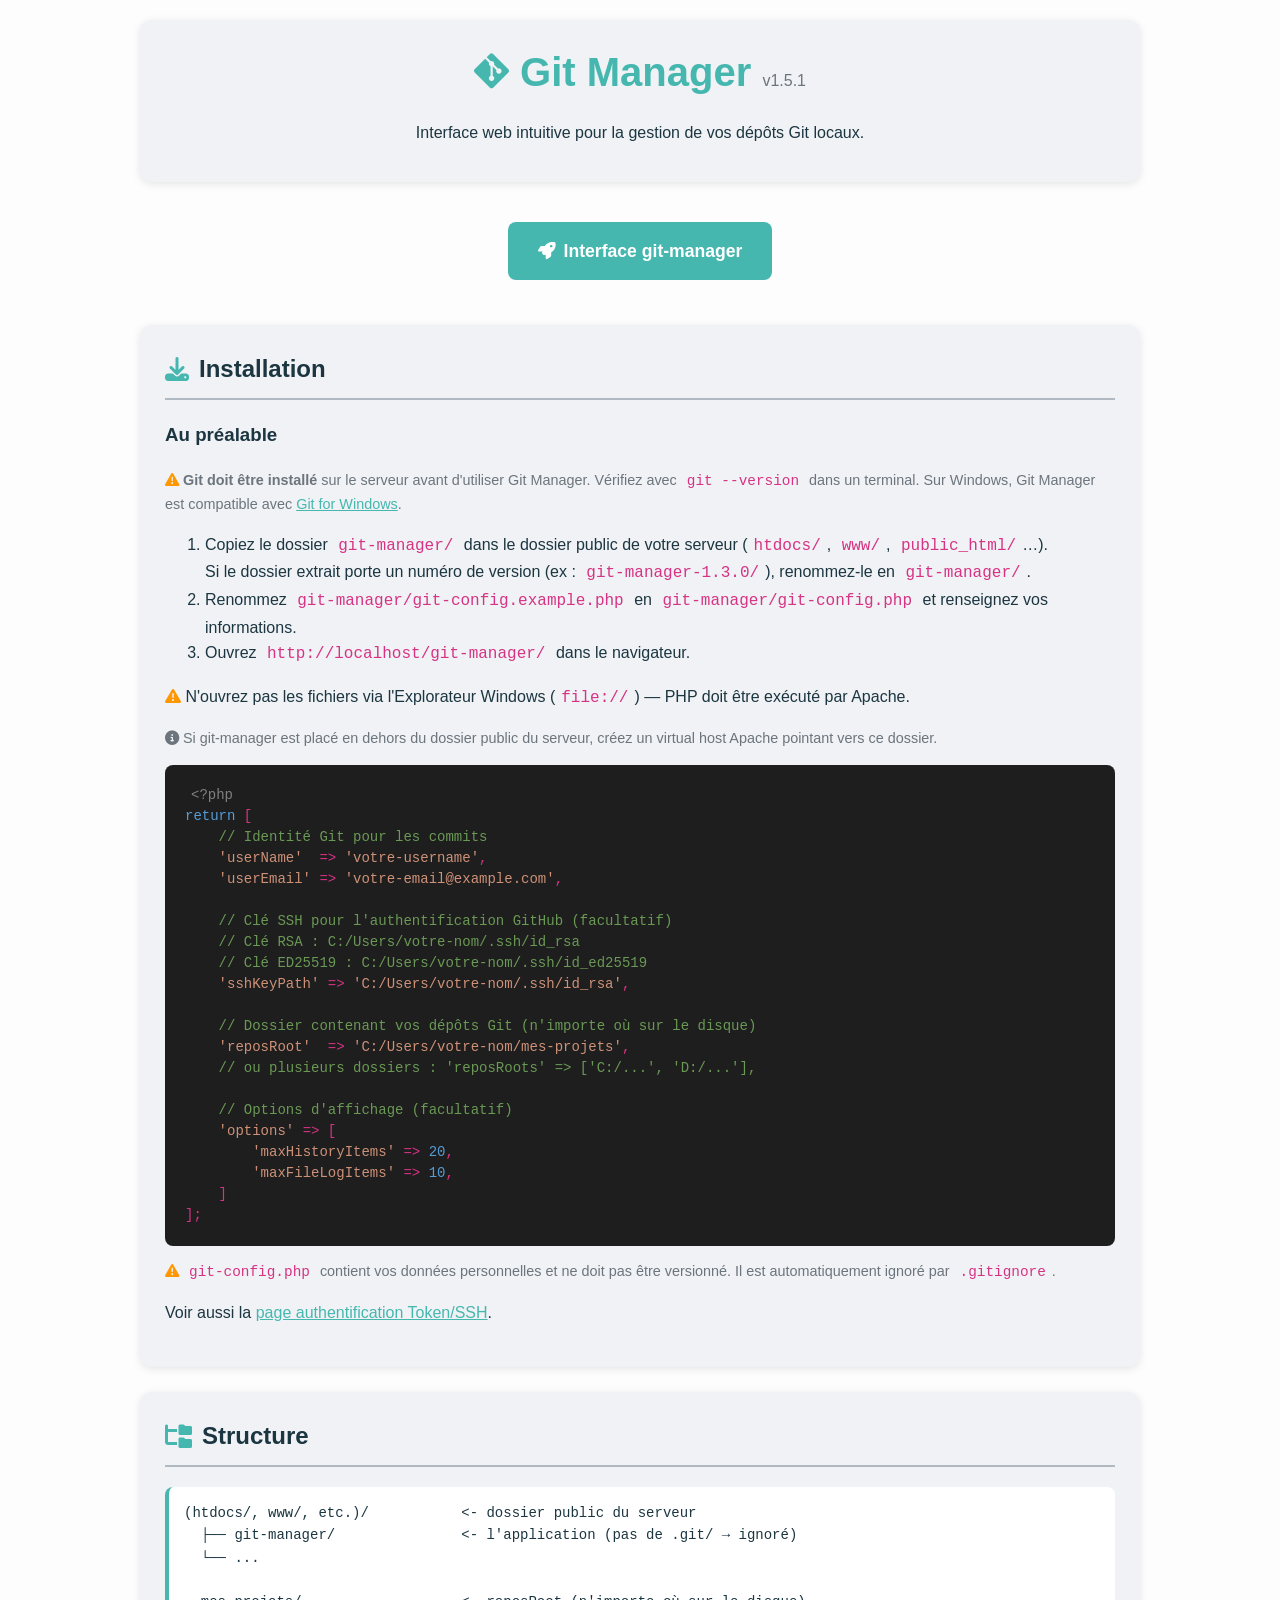
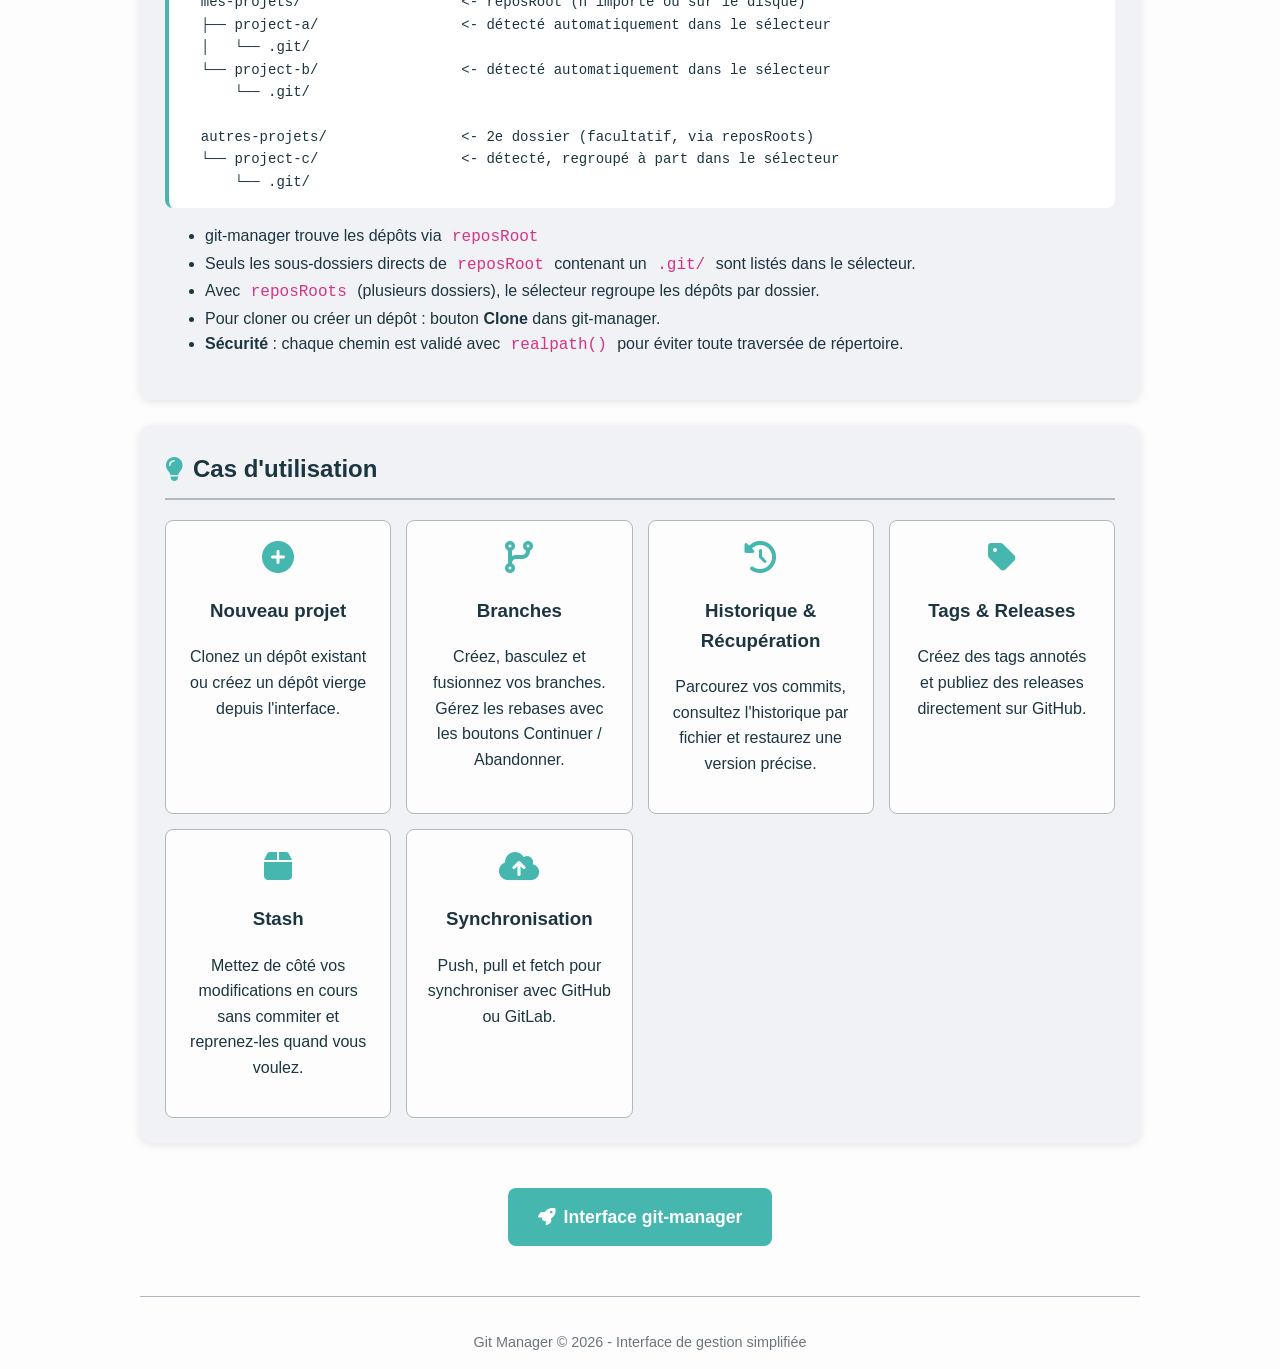
==== git-manager/index.html @ 0593d847 "fix(security): bloquer les appels à l'API depuis d'autres sites, v1.5.1 git-api.php renvoyait Access" ====
<!DOCTYPE html>
<html lang="fr">

<head>
  <meta charset="UTF-8" />
  <meta name="viewport" content="width=device-width, initial-scale=1.0" />
  <title>Git Manager - Accueil</title>
  <link rel="icon" href="flavicon.svg" type="image/svg+xml">
  <link rel="stylesheet" href="https://cdnjs.cloudflare.com/ajax/libs/font-awesome/6.4.0/css/all.min.css" />
  <link rel="stylesheet" href="css/common.css">
  <link rel="stylesheet" href="css/index.css">
</head>

<body>
  <div class="git-container">
    <header class="git-header">
      <h1><i class="fab fa-git-alt"></i> Git Manager <span class="version-badge">v1.5.1</span></h1>
      <p>Interface web intuitive pour la gestion de vos dépôts Git locaux.</p>
    </header>

    <main class="git-layout">
      <section class="section-cta">
        <a href="git-manager.html" class="btn btn-primary">
          <i class="fas fa-rocket"></i> Interface git-manager
        </a>
      </section>

      <section class="git-section">
        <h2><i class="fas fa-download"></i> Installation</h2>
        <h3>Au préalable</h3>
        <p class="text-note"><i class="fas fa-exclamation-triangle text-warning"></i> <strong>Git doit être installé</strong> sur le serveur avant d'utiliser Git Manager. Vérifiez avec <code>git --version</code> dans un terminal. Sur Windows, Git Manager est compatible avec <a href="https://git-scm.com/download/win" target="_blank">Git for Windows</a>.</p>

        <ol>
          <li>Copiez le dossier <code>git-manager/</code> dans le dossier public de votre serveur (<code>htdocs/</code>, <code>www/</code>, <code>public_html/</code>…).<br>
              Si le dossier extrait porte un numéro de version (ex : <code>git-manager-1.3.0/</code>), renommez-le en <code>git-manager/</code>.</li>
          <li>Renommez <code>git-manager/git-config.example.php</code> en <code>git-manager/git-config.php</code> et renseignez vos informations.</li>
          <li>Ouvrez <code>http://localhost/git-manager/</code> dans le navigateur.</li>
        </ol>

        <p><i class="fas fa-exclamation-triangle text-warning"></i> N'ouvrez pas les fichiers via l'Explorateur Windows (<code>file://</code>) — PHP doit être exécuté par Apache.</p>
        <p class="text-note"><i class="fas fa-info-circle"></i> Si git-manager est placé en dehors du dossier public du serveur, créez un virtual host Apache pointant vers ce dossier.</p>

        <pre><code><span class="code-tag">&lt;?php</span>
<span class="code-keyword">return</span> [
    <span class="code-comment">// Identité Git pour les commits</span>
    <span class="code-string">'userName'</span>  => <span class="code-string">'votre-username'</span>,
    <span class="code-string">'userEmail'</span> => <span class="code-string">'votre-email@example.com'</span>,

    <span class="code-comment">// Clé SSH pour l'authentification GitHub (facultatif)</span>
    <span class="code-comment">// Clé RSA : C:/Users/votre-nom/.ssh/id_rsa</span>
    <span class="code-comment">// Clé ED25519 : C:/Users/votre-nom/.ssh/id_ed25519</span>
    <span class="code-string">'sshKeyPath'</span> => <span class="code-string">'C:/Users/votre-nom/.ssh/id_rsa'</span>,

    <span class="code-comment">// Dossier contenant vos dépôts Git (n'importe où sur le disque)</span>
    <span class="code-string">'reposRoot'</span>  => <span class="code-string">'C:/Users/votre-nom/mes-projets'</span>,
    <span class="code-comment">// ou plusieurs dossiers : 'reposRoots' => ['C:/...', 'D:/...'],</span>

    <span class="code-comment">// Options d'affichage (facultatif)</span>
    <span class="code-string">'options'</span> => [
        <span class="code-string">'maxHistoryItems'</span> => <span class="code-keyword">20</span>,
        <span class="code-string">'maxFileLogItems'</span> => <span class="code-keyword">10</span>,
    ]
];</code></pre>

        <p class="text-note"><i class="fas fa-exclamation-triangle text-warning"></i> <code>git-config.php</code> contient vos données personnelles et ne doit pas être versionné. Il est automatiquement ignoré par <code>.gitignore</code>.</p>
        <p>Voir aussi la <a href="git-auth.html">page authentification Token/SSH</a>.</p>
      </section>

      <section class="git-section">
        <h2><i class="fas fa-folder-tree"></i> Structure</h2>
        <div class="tree-view">(htdocs/, www/, etc.)/           &lt;- dossier public du serveur
  ├── git-manager/               &lt;- l'application (pas de .git/ → ignoré)
  └── ...

  mes-projets/                   &lt;- reposRoot (n'importe où sur le disque)
  ├── project-a/                 &lt;- détecté automatiquement dans le sélecteur
  │   └── .git/
  └── project-b/                 &lt;- détecté automatiquement dans le sélecteur
      └── .git/

  autres-projets/                &lt;- 2e dossier (facultatif, via reposRoots)
  └── project-c/                 &lt;- détecté, regroupé à part dans le sélecteur
      └── .git/</div>
        <ul class="mt-15">
          <li>git-manager trouve les dépôts via <code>reposRoot</code></li>
          <li>Seuls les sous-dossiers directs de <code>reposRoot</code> contenant un <code>.git/</code> sont listés dans le sélecteur.</li>
          <li>Avec <code>reposRoots</code> (plusieurs dossiers), le sélecteur regroupe les dépôts par dossier.</li>
          <li>Pour cloner ou créer un dépôt : bouton <strong>Clone</strong> dans git-manager.</li>
          <li><strong>Sécurité</strong> : chaque chemin est validé avec <code>realpath()</code> pour éviter toute traversée de répertoire.</li>
        </ul>
      </section>

      <section class="git-section">
        <h2><i class="fas fa-lightbulb"></i> Cas d'utilisation</h2>
        <div class="use-cases">
          <div class="card">
            <i class="fas fa-plus-circle fa-2x text-accent"></i>
            <h3>Nouveau projet</h3>
            <p>Clonez un dépôt existant ou créez un dépôt vierge depuis l'interface.</p>
          </div>
          <div class="card">
            <i class="fas fa-code-branch fa-2x text-accent"></i>
            <h3>Branches</h3>
            <p>Créez, basculez et fusionnez vos branches. Gérez les rebases avec les boutons Continuer / Abandonner.</p>
          </div>
          <div class="card">
            <i class="fas fa-history fa-2x text-accent"></i>
            <h3>Historique & Récupération</h3>
            <p>Parcourez vos commits, consultez l'historique par fichier et restaurez une version précise.</p>
          </div>
          <div class="card">
            <i class="fas fa-tag fa-2x text-accent"></i>
            <h3>Tags & Releases</h3>
            <p>Créez des tags annotés et publiez des releases directement sur GitHub.</p>
          </div>
          <div class="card">
            <i class="fas fa-box fa-2x text-accent"></i>
            <h3>Stash</h3>
            <p>Mettez de côté vos modifications en cours sans commiter et reprenez-les quand vous voulez.</p>
          </div>
          <div class="card">
            <i class="fas fa-cloud-upload-alt fa-2x text-accent"></i>
            <h3>Synchronisation</h3>
            <p>Push, pull et fetch pour synchroniser avec GitHub ou GitLab.</p>
          </div>
        </div>
      </section>

      <section class="section-cta">
        <a href="git-manager.html" class="btn btn-primary">
          <i class="fas fa-rocket"></i> Interface git-manager
        </a>
      </section>
    </main>

    <footer>
      <p>Git Manager &copy; 2026 - Interface de gestion simplifiée</p>
    </footer>
  </div>
<script>
  const _repo = new URLSearchParams(window.location.search).get('repo');
  if (_repo) {
    document.querySelectorAll('a[href="git-manager.html"]').forEach(a => {
      a.href = 'git-manager.html?repo=' + encodeURIComponent(_repo);
    });
  }
</script>
</body>
</html>
---- git-manager/css/common.css ----
/* ── Box model & Scrollbar ───────────────────────────────────────── */
* {
  box-sizing: border-box;
  scrollbar-width: thin;
  scrollbar-color: rgba(120, 120, 120, 0.4) transparent;
}

::-webkit-scrollbar { width: 4px; }
::-webkit-scrollbar-track { background: transparent; }
::-webkit-scrollbar-thumb {
  background: rgba(120, 120, 120, 0.4);
  border-radius: 10px;
  border: 1px solid transparent;
  background-clip: content-box;
}
::-webkit-scrollbar-thumb:hover { background: rgba(120, 120, 120, 0.6); }

/* ── Checkbox personnalisé ───────────────────────────────────────── */
input[type="checkbox"] {
  appearance: none;
  -webkit-appearance: none;
  width: 16px;
  height: 16px;
  border: 2px solid var(--border-color);
  border-radius: 4px;
  background: var(--bg-color);
  cursor: pointer;
  transition: border-color 0.15s, background 0.15s;
  position: relative;
  flex-shrink: 0;
  vertical-align: middle;
}

input[type="checkbox"]:checked {
  background: var(--accent-color);
  border-color: var(--accent-color);
}

input[type="checkbox"]:checked::after {
  content: '';
  position: absolute;
  inset: 0;
  margin: auto;
  width: 4px;
  height: 8px;
  border: 2px solid white;
  border-top: none;
  border-left: none;
  transform: rotate(45deg);
}

/* ── Spinner ─────────────────────────────────────────────────────── */
@keyframes spin {
  from { transform: rotate(0deg); }
  to   { transform: rotate(360deg); }
}

/* ── Notifications toast ─────────────────────────────────────────── */
#alertContainer {
  position: fixed;
  bottom: 24px;
  right: 24px;
  z-index: 9999;
  display: flex;
  flex-direction: column;
  gap: 8px;
  max-width: 380px;
  pointer-events: none;
}

.alert {
  padding: 12px 16px;
  border-radius: 8px;
  display: flex;
  align-items: center;
  gap: 10px;
  box-shadow: 0 4px 16px rgba(0, 0, 0, 0.2);
  animation: toast-in 0.25s ease;
  cursor: pointer;
  pointer-events: all;
  word-break: break-word;
}

.alert.toast-out { animation: toast-out 0.25s ease forwards; }

@keyframes toast-in {
  from { transform: translateX(calc(100% + 24px)); opacity: 0; }
  to   { transform: translateX(0); opacity: 1; }
}

@keyframes toast-out {
  from { transform: translateX(0); opacity: 1; }
  to   { transform: translateX(calc(100% + 24px)); opacity: 0; }
}

.alert-success {
  background: color-mix(in srgb, var(--success-color) 10%, transparent);
  border: 1px solid var(--success-color);
  color: var(--success-color);
}

.alert-error {
  background: color-mix(in srgb, var(--danger-color) 10%, transparent);
  border: 1px solid var(--danger-color);
  color: var(--danger-color);
}

.alert-info {
  background: color-mix(in srgb, var(--info-color) 10%, transparent);
  border: 1px solid var(--info-color);
  color: var(--info-color);
}

.alert-warning {
  background: color-mix(in srgb, var(--warning-color) 10%, transparent);
  border: 1px solid var(--warning-color);
  color: var(--warning-color);
}

.alert code {
  background: rgba(0, 0, 0, 0.1);
  padding: 2px 6px;
  border-radius: 4px;
  font-family: monospace;
}

/* Variables CSS communes à toutes les pages - Thème clair */
:root {
  --bg-color: #fdfdfd;
  --bg-primary: #f0f2f5;
  --bg-secondary: #becddd;
  --text-primary: #1c3641;
  --text-secondary: #6c757d;
  --border-color: #b0b9c2;
  --accent-color: #45b7af;
  --accent-hover: #3ca29a;
  --danger-color: #f44336;
  --success-color: #4caf50;
  --warning-color: #ff9800;
  --info-color: #2196f3;
}

/* Thème sombre */
.dark-mode {
  --bg-color: #1e293b;
  --bg-primary: #1e293b;
  --bg-secondary: #293d58;
  --text-primary: #ffffff;
  --text-secondary: #94a3b8;
  --border-color: #3d4f5f;
  --accent-color: #45b7af;
  --accent-hover: #3ca29a;
}
---- git-manager/css/index.css ----
a            { color: var(--accent-color); }
.text-warning { color: #ff9800; }
.text-accent  { color: var(--accent-color); }
.text-note    { margin-top: 10px; font-size: 0.9em; color: var(--text-secondary); }
.section-cta  { text-align: center; padding: 20px 0; }
.mt-15        { margin-top: 15px; }
footer        { text-align: center; margin-top: 30px; color: var(--text-secondary); font-size: 0.9em; border-top: 1px solid var(--border-color); padding-top: 20px; }

:root {
  --code-bg: #1e1e1e;
  --code-inline-bg: #eaedef;
  --code-inline-color: #d63384;
  --code-keyword: #569cd6;
  --code-string: #ce9178;
  --code-comment: #6a9955;
  --code-tag: #808080;
}

body {
  font-family: -apple-system, BlinkMacSystemFont, 'Segoe UI', Roboto, sans-serif;
  background: var(--bg-color);
  color: var(--text-primary);
  margin: 0;
  padding: 20px;
  line-height: 1.6;
}

.git-container {
  max-width: 1000px;
  margin: 0 auto;
}

.git-header {
  background: var(--bg-primary);
  border-radius: 12px;
  padding: 20px;
  margin-bottom: 20px;
  box-shadow: 0 2px 8px rgba(0, 0, 0, 0.1);
  text-align: center;
}

.git-header h1 {
  margin: 0;
  color: var(--accent-color);
  font-size: 2.5em;
}

.version-badge {
  font-size: 0.4em;
  font-weight: 400;
  color: var(--text-secondary);
  align-self: flex-end;
  margin-bottom: 4px;
}

.git-layout {
  display: flex;
  flex-direction: column;
  gap: 25px;
}

.git-section {
  background: var(--bg-primary);
  border-radius: 12px;
  padding: 25px;
  box-shadow: 0 2px 8px rgba(0, 0, 0, 0.1);
}

.git-section h2 {
  margin: 0 0 20px 0;
  border-bottom: 2px solid var(--border-color);
  padding-bottom: 10px;
  display: flex;
  align-items: center;
  gap: 10px;
}

.git-section h2 i { color: var(--accent-color); }

code {
  color: var(--code-inline-color);
  padding: 2px 6px;
  border-radius: 4px;
  font-family: 'Consolas', monospace;
}

pre {
  background: var(--code-bg);
  color: #d4d4d4;
  padding: 20px;
  border-radius: 8px;
  overflow-x: auto;
  font-family: 'Consolas', 'Monaco', monospace;
  font-size: 14px;
  line-height: 1.5;
}

.code-keyword { color: var(--code-keyword); }
.code-string  { color: var(--code-string); }
.code-comment { color: var(--code-comment); }
.code-tag     { color: var(--code-tag); }

.use-cases {
  display: grid;
  grid-template-columns: repeat(auto-fit, minmax(200px, 1fr));
  gap: 15px;
  margin-top: 20px;
}

.card {
  background: var(--bg-color);
  border: 1px solid var(--border-color);
  padding: 20px;
  border-radius: 8px;
  text-align: center;
}

.btn {
  display: inline-flex;
  align-items: center;
  gap: 8px;
  padding: 15px 30px;
  border-radius: 8px;
  text-decoration: none;
  font-weight: 600;
  transition: all 0.3s;
  font-size: 1.1em;
}

.btn-primary { background: var(--accent-color); color: white; border: none; cursor: pointer; }
.btn-primary:hover { background: var(--accent-hover); transform: translateY(-2px); box-shadow: 0 4px 12px rgba(69, 183, 175, 0.3); }

.tree-view {
  font-family: 'Consolas', monospace;
  background: #fff;
  padding: 15px;
  border-radius: 8px;
  border-left: 4px solid var(--accent-color);
  white-space: pre;
  overflow-x: auto;
  font-size: 14px;
}
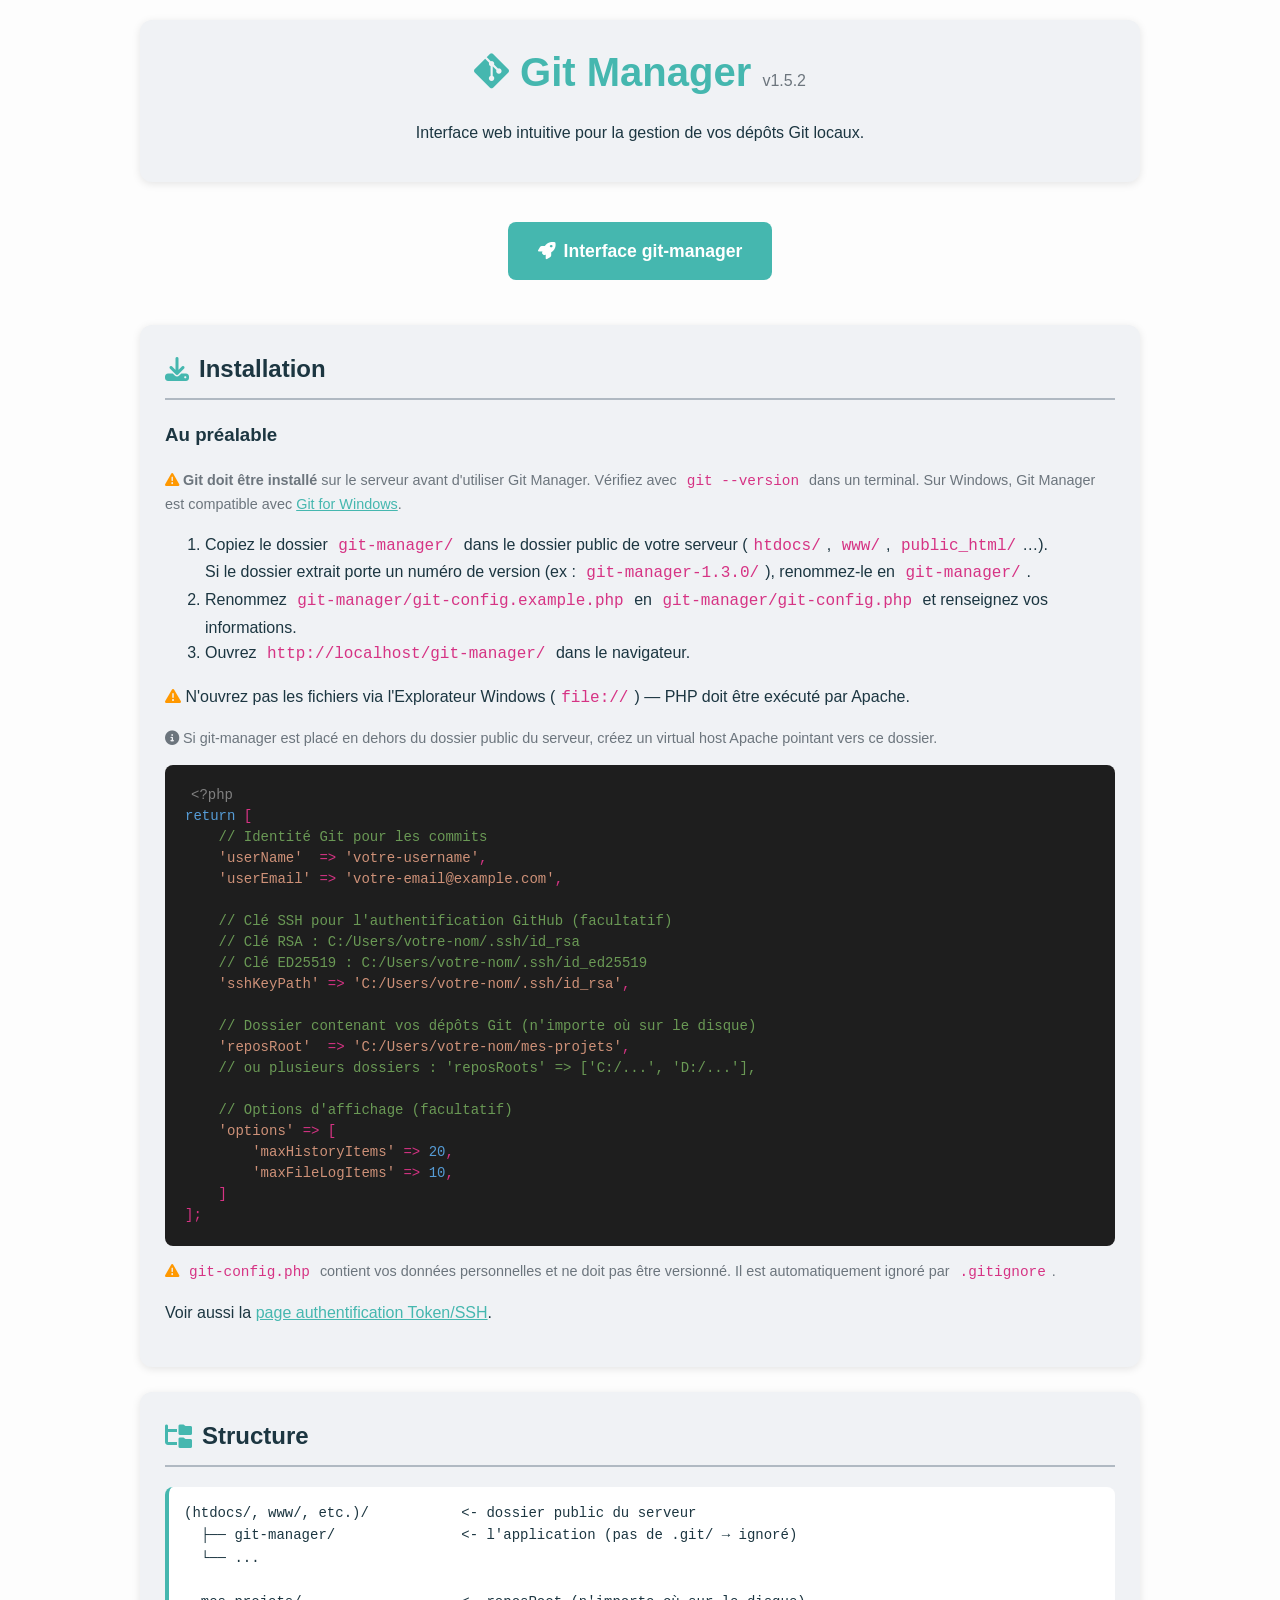
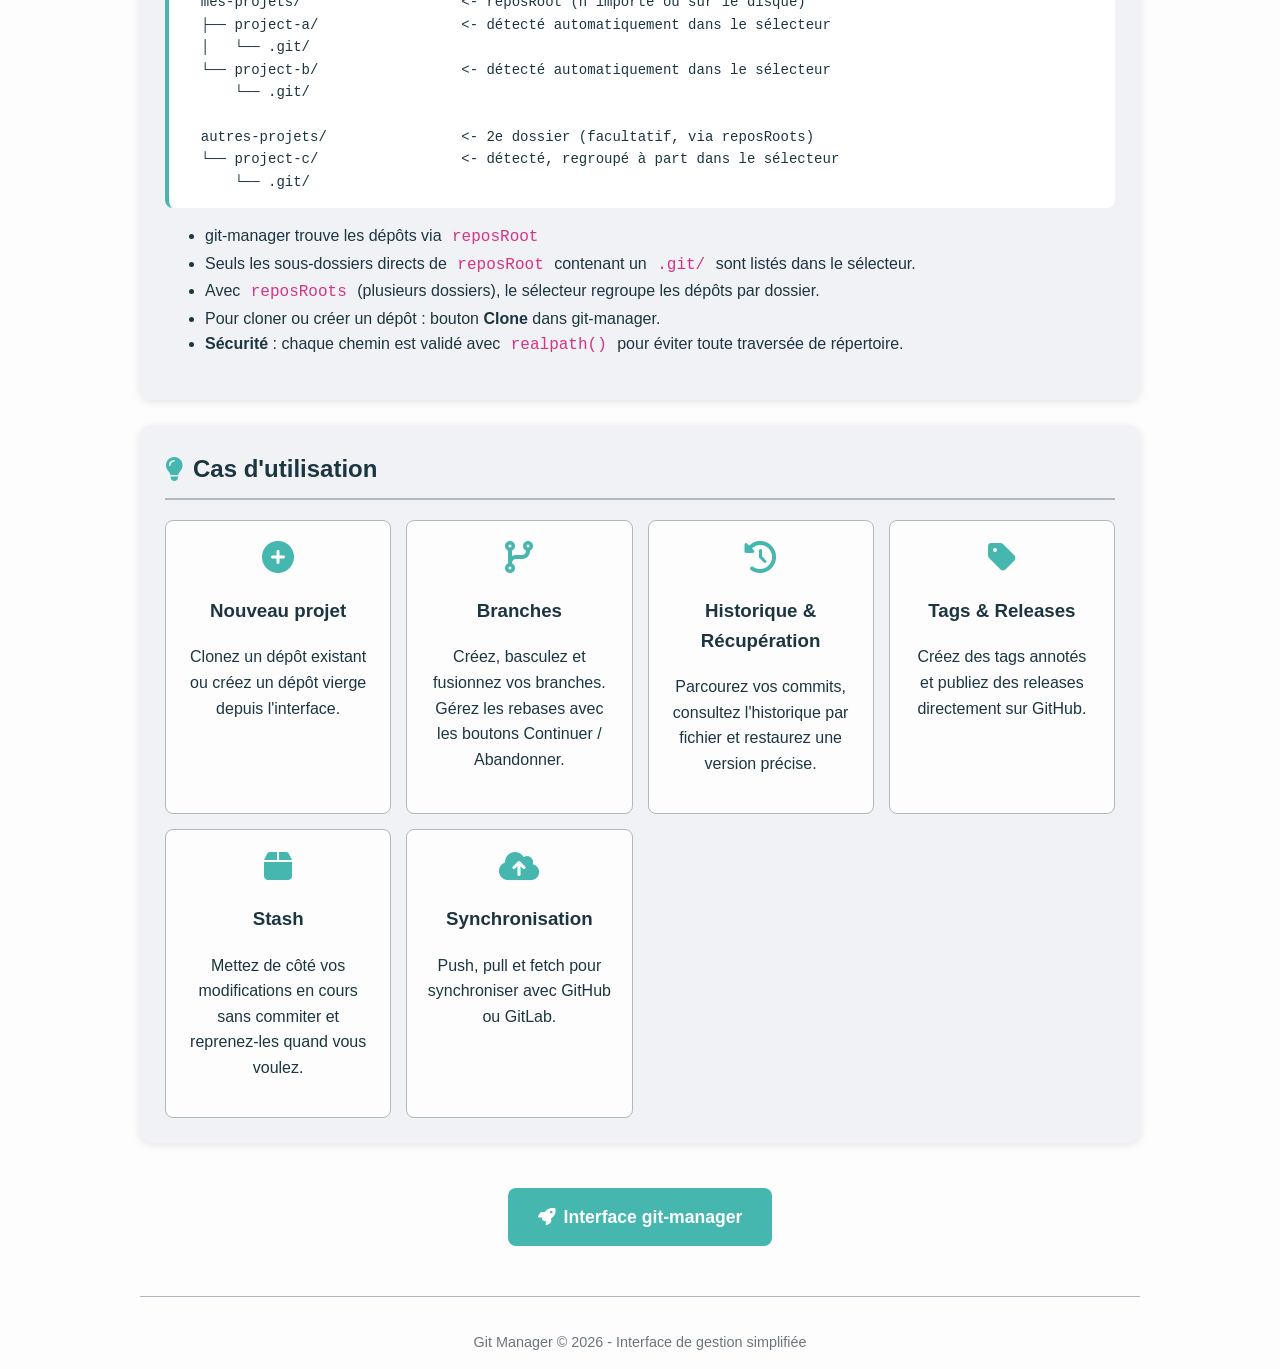
==== commit e5106083: "fix(ui): premier envoi d'une branche et dépôt sans remote plus clairs, v1.5.2 Sur un nouveau dépôt, " ====
--- a/git-manager/index.html
+++ b/git-manager/index.html
@@ -14,7 +14,7 @@
 <body>
   <div class="git-container">
     <header class="git-header">
-      <h1><i class="fab fa-git-alt"></i> Git Manager <span class="version-badge">v1.5.1</span></h1>
+      <h1><i class="fab fa-git-alt"></i> Git Manager <span class="version-badge">v1.5.2</span></h1>
       <p>Interface web intuitive pour la gestion de vos dépôts Git locaux.</p>
     </header>
 
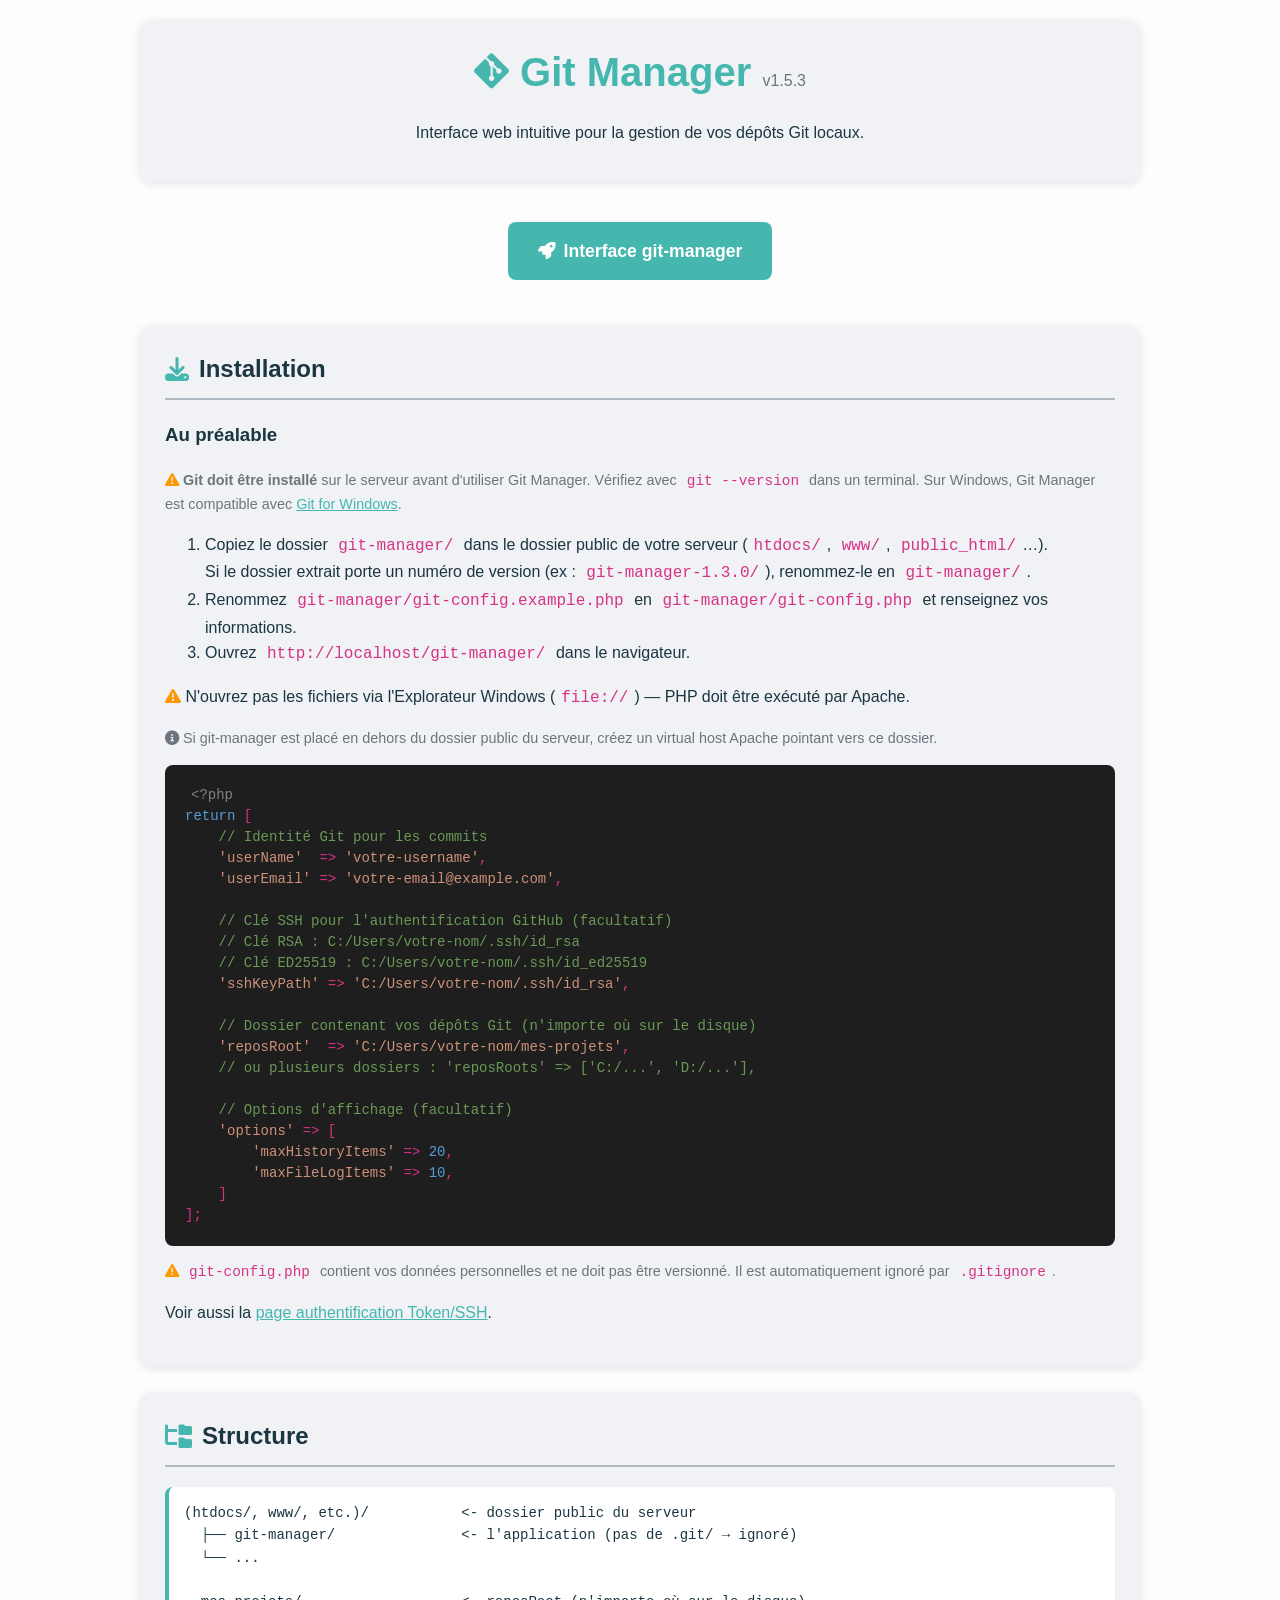
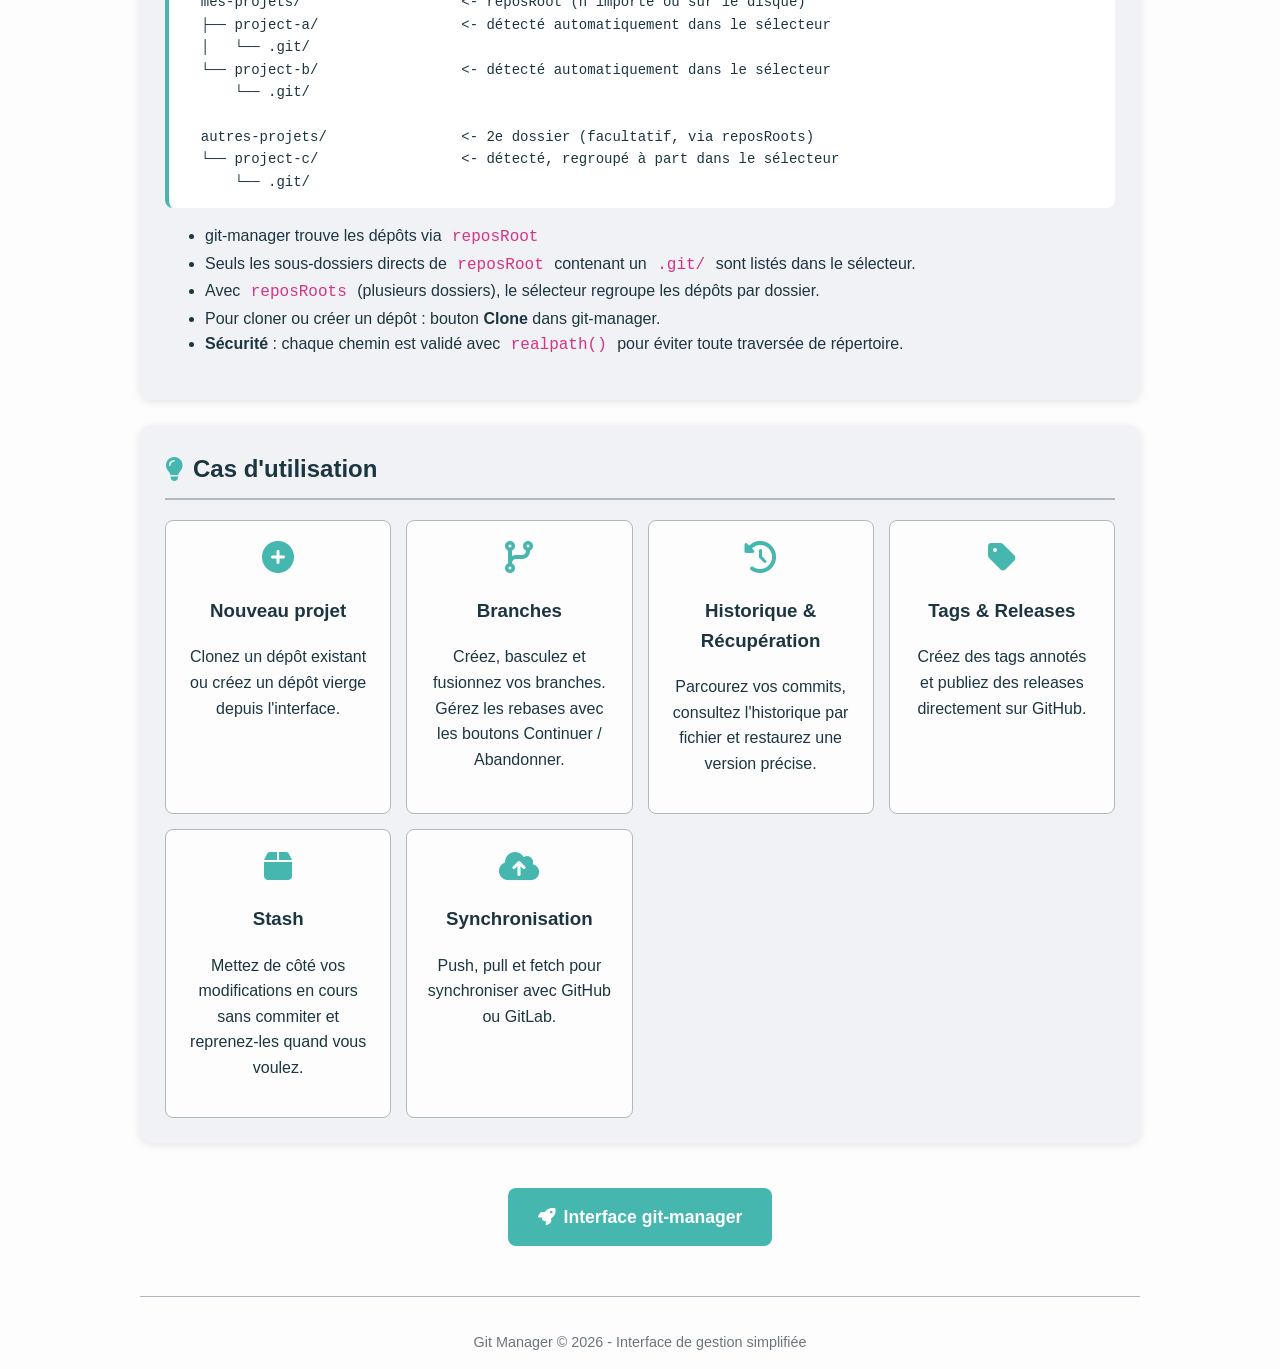
==== commit 1422d7a0: "fix(security): échappement du contenu des dépôts, safe.directory, nettoyage SonarQube, v1.5.3 Faille" ====
--- a/git-manager/index.html
+++ b/git-manager/index.html
@@ -6,7 +6,7 @@
   <meta name="viewport" content="width=device-width, initial-scale=1.0" />
   <title>Git Manager - Accueil</title>
   <link rel="icon" href="flavicon.svg" type="image/svg+xml">
-  <link rel="stylesheet" href="https://cdnjs.cloudflare.com/ajax/libs/font-awesome/6.4.0/css/all.min.css" />
+  <link rel="stylesheet" href="https://cdnjs.cloudflare.com/ajax/libs/font-awesome/6.4.0/css/all.min.css" integrity="sha512-iecdLmaskl7CVkqkXNQ/ZH/XLlvWZOJyj7Yy7tcenmpD1ypASozpmT/E0iPtmFIB46ZmdtAc9eNBvH0H/ZpiBw==" crossorigin="anonymous" referrerpolicy="no-referrer" />
   <link rel="stylesheet" href="css/common.css">
   <link rel="stylesheet" href="css/index.css">
 </head>
@@ -14,7 +14,7 @@
 <body>
   <div class="git-container">
     <header class="git-header">
-      <h1><i class="fab fa-git-alt"></i> Git Manager <span class="version-badge">v1.5.2</span></h1>
+      <h1><i class="fab fa-git-alt"></i> Git Manager <span class="version-badge">v1.5.3</span></h1>
       <p>Interface web intuitive pour la gestion de vos dépôts Git locaux.</p>
     </header>
 
--- a/git-manager/css/index.css
+++ b/git-manager/css/index.css
@@ -123,7 +123,7 @@
   border-radius: 8px;
   text-decoration: none;
   font-weight: 600;
-  transition: all 0.3s;
+  transition: background-color 0.3s, transform 0.3s, box-shadow 0.3s;
   font-size: 1.1em;
 }
 
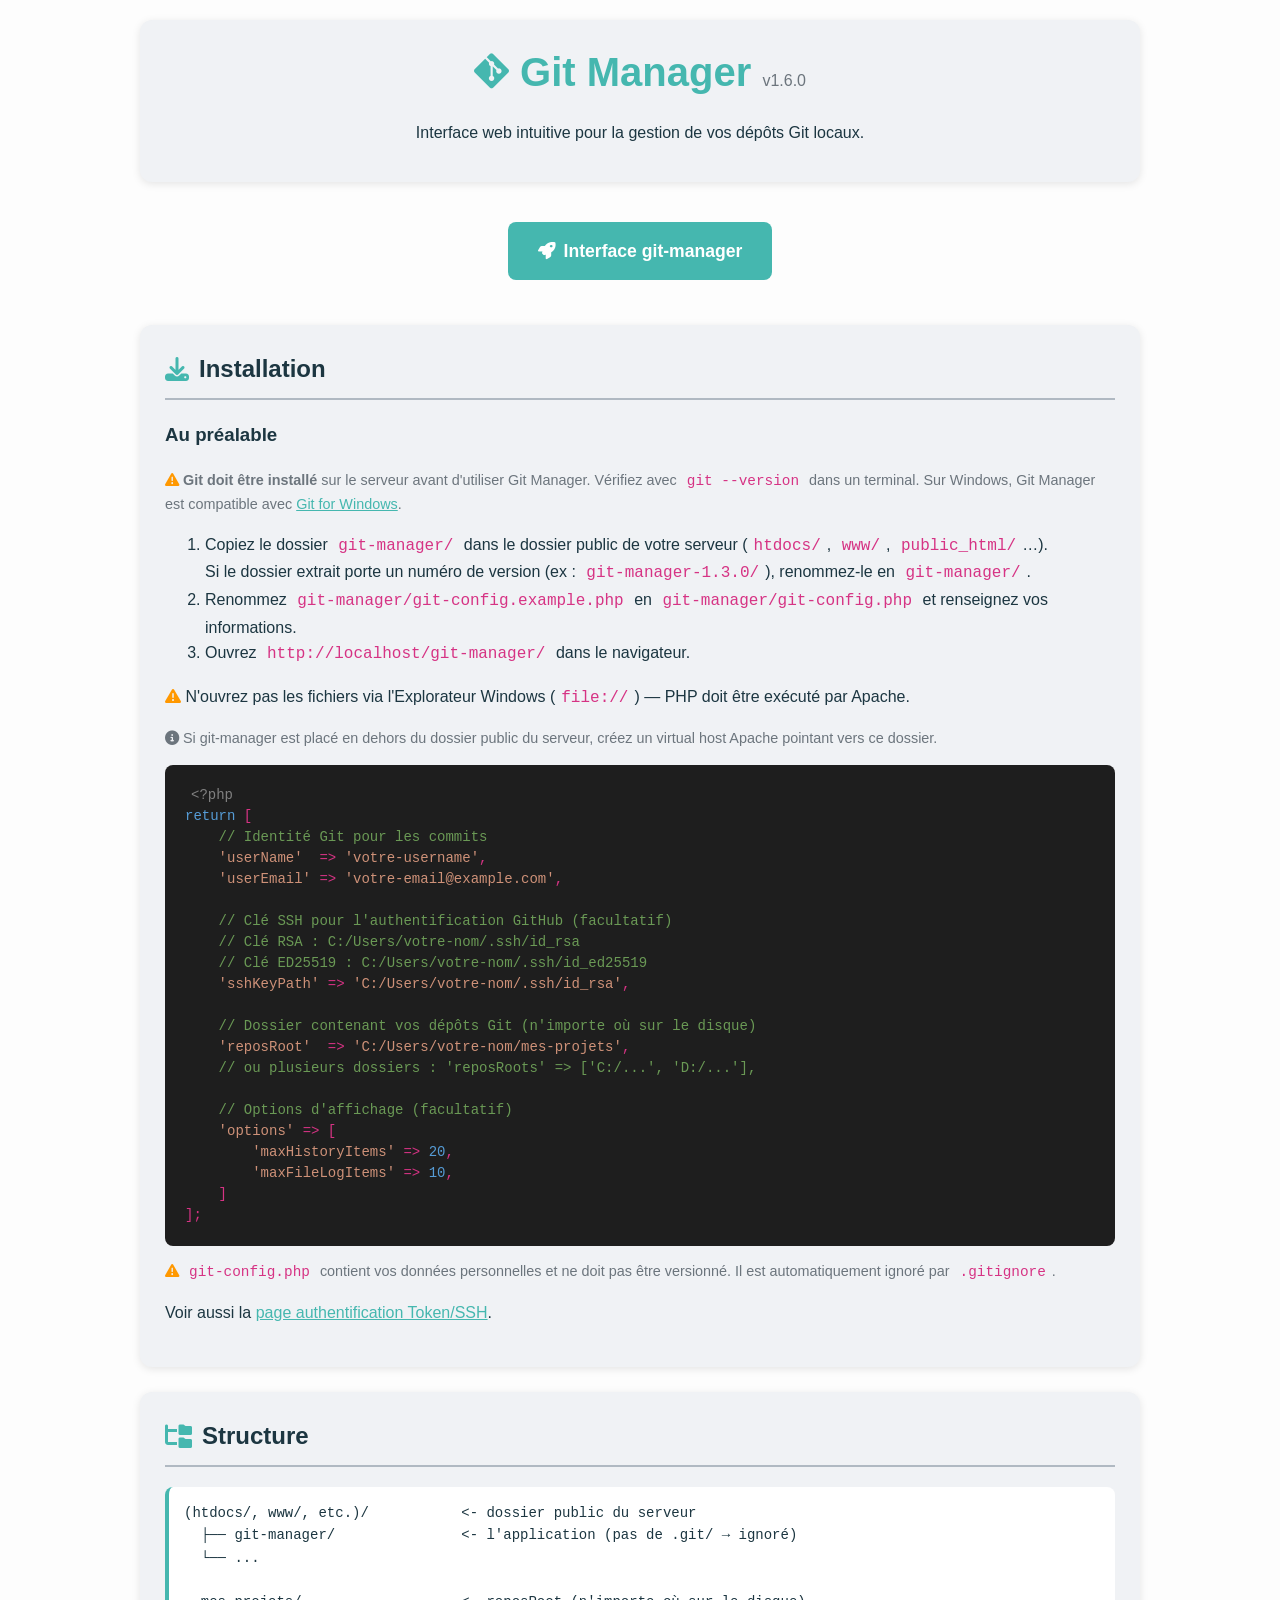
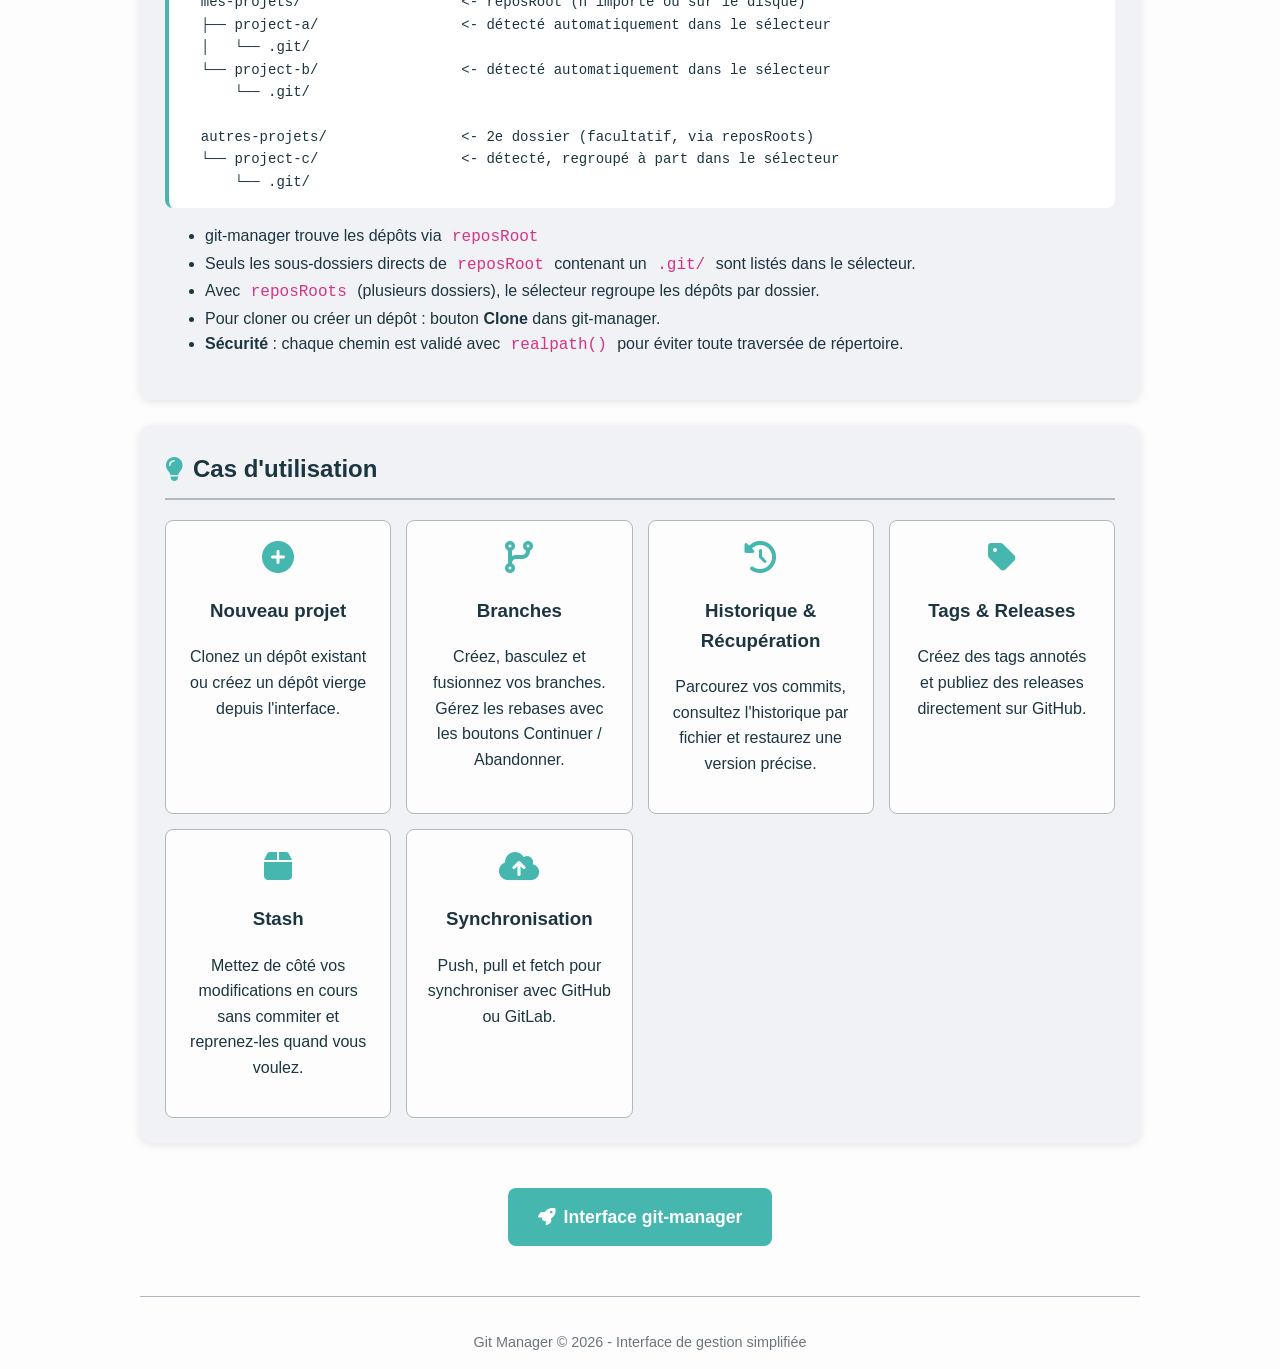
==== commit a1a0bf5a: "feat(historique): fenêtre de détail d'un commit avec diff par fichier, v1.6.0 La loupe de l'historiq" ====
--- a/git-manager/index.html
+++ b/git-manager/index.html
@@ -14,7 +14,7 @@
 <body>
   <div class="git-container">
     <header class="git-header">
-      <h1><i class="fab fa-git-alt"></i> Git Manager <span class="version-badge">v1.5.3</span></h1>
+      <h1><i class="fab fa-git-alt"></i> Git Manager <span class="version-badge">v1.6.0</span></h1>
       <p>Interface web intuitive pour la gestion de vos dépôts Git locaux.</p>
     </header>
 
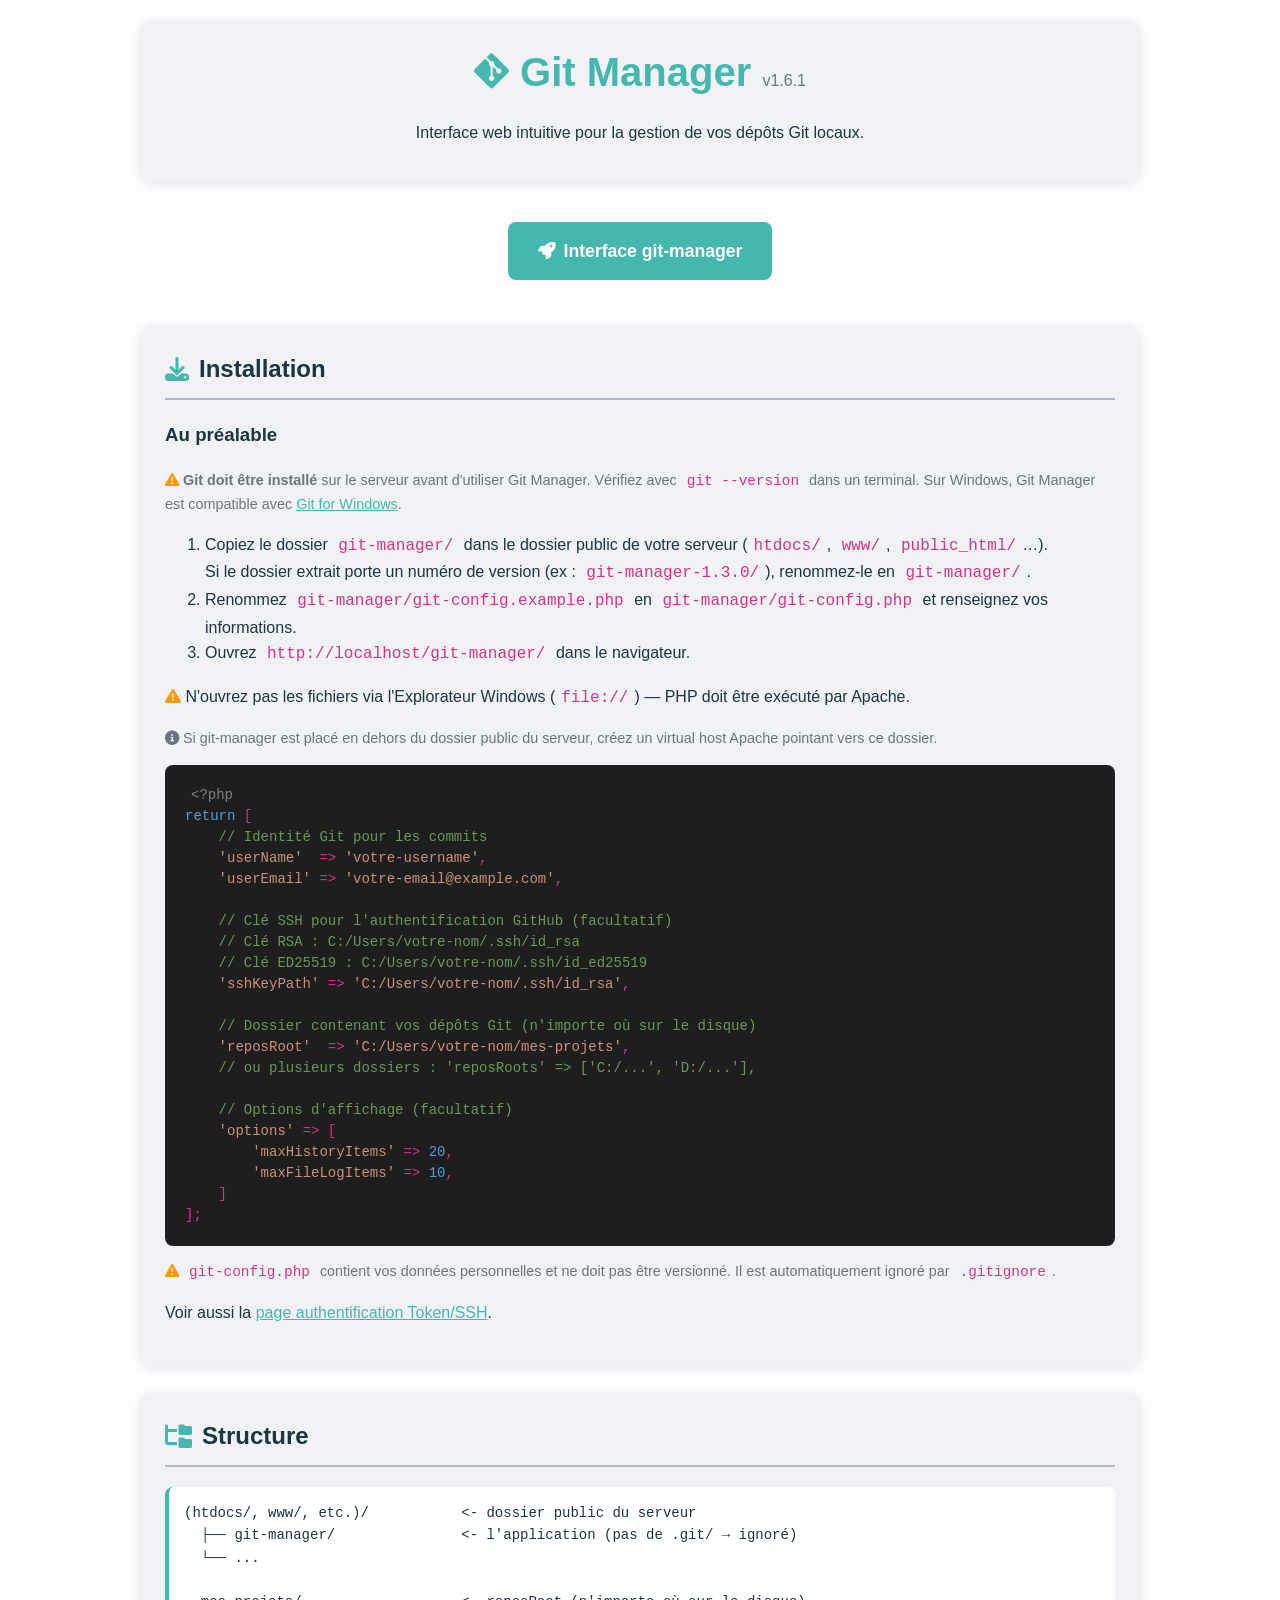
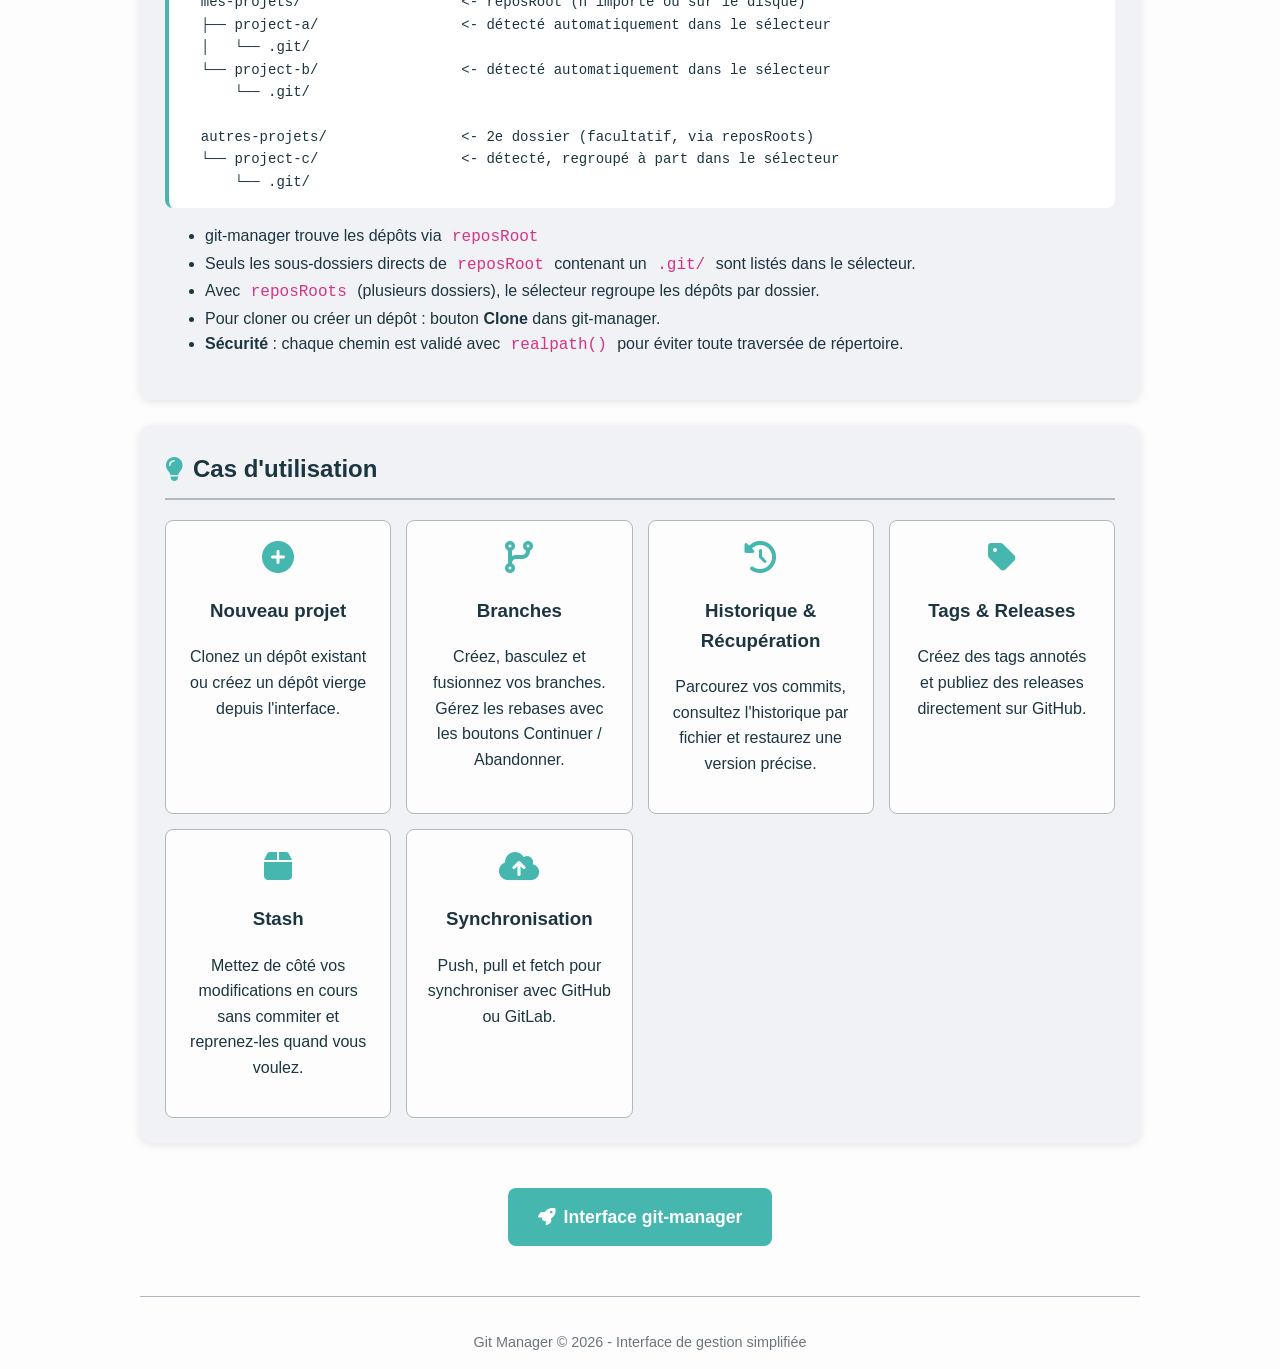
==== commit aac448a0: "feat(ui): commande git équivalente dans les infobulles, v1.6.1 Chaque bouton qui exécute une command" ====
--- a/git-manager/index.html
+++ b/git-manager/index.html
@@ -14,7 +14,7 @@
 <body>
   <div class="git-container">
     <header class="git-header">
-      <h1><i class="fab fa-git-alt"></i> Git Manager <span class="version-badge">v1.6.0</span></h1>
+      <h1><i class="fab fa-git-alt"></i> Git Manager <span class="version-badge">v1.6.1</span></h1>
       <p>Interface web intuitive pour la gestion de vos dépôts Git locaux.</p>
     </header>
 
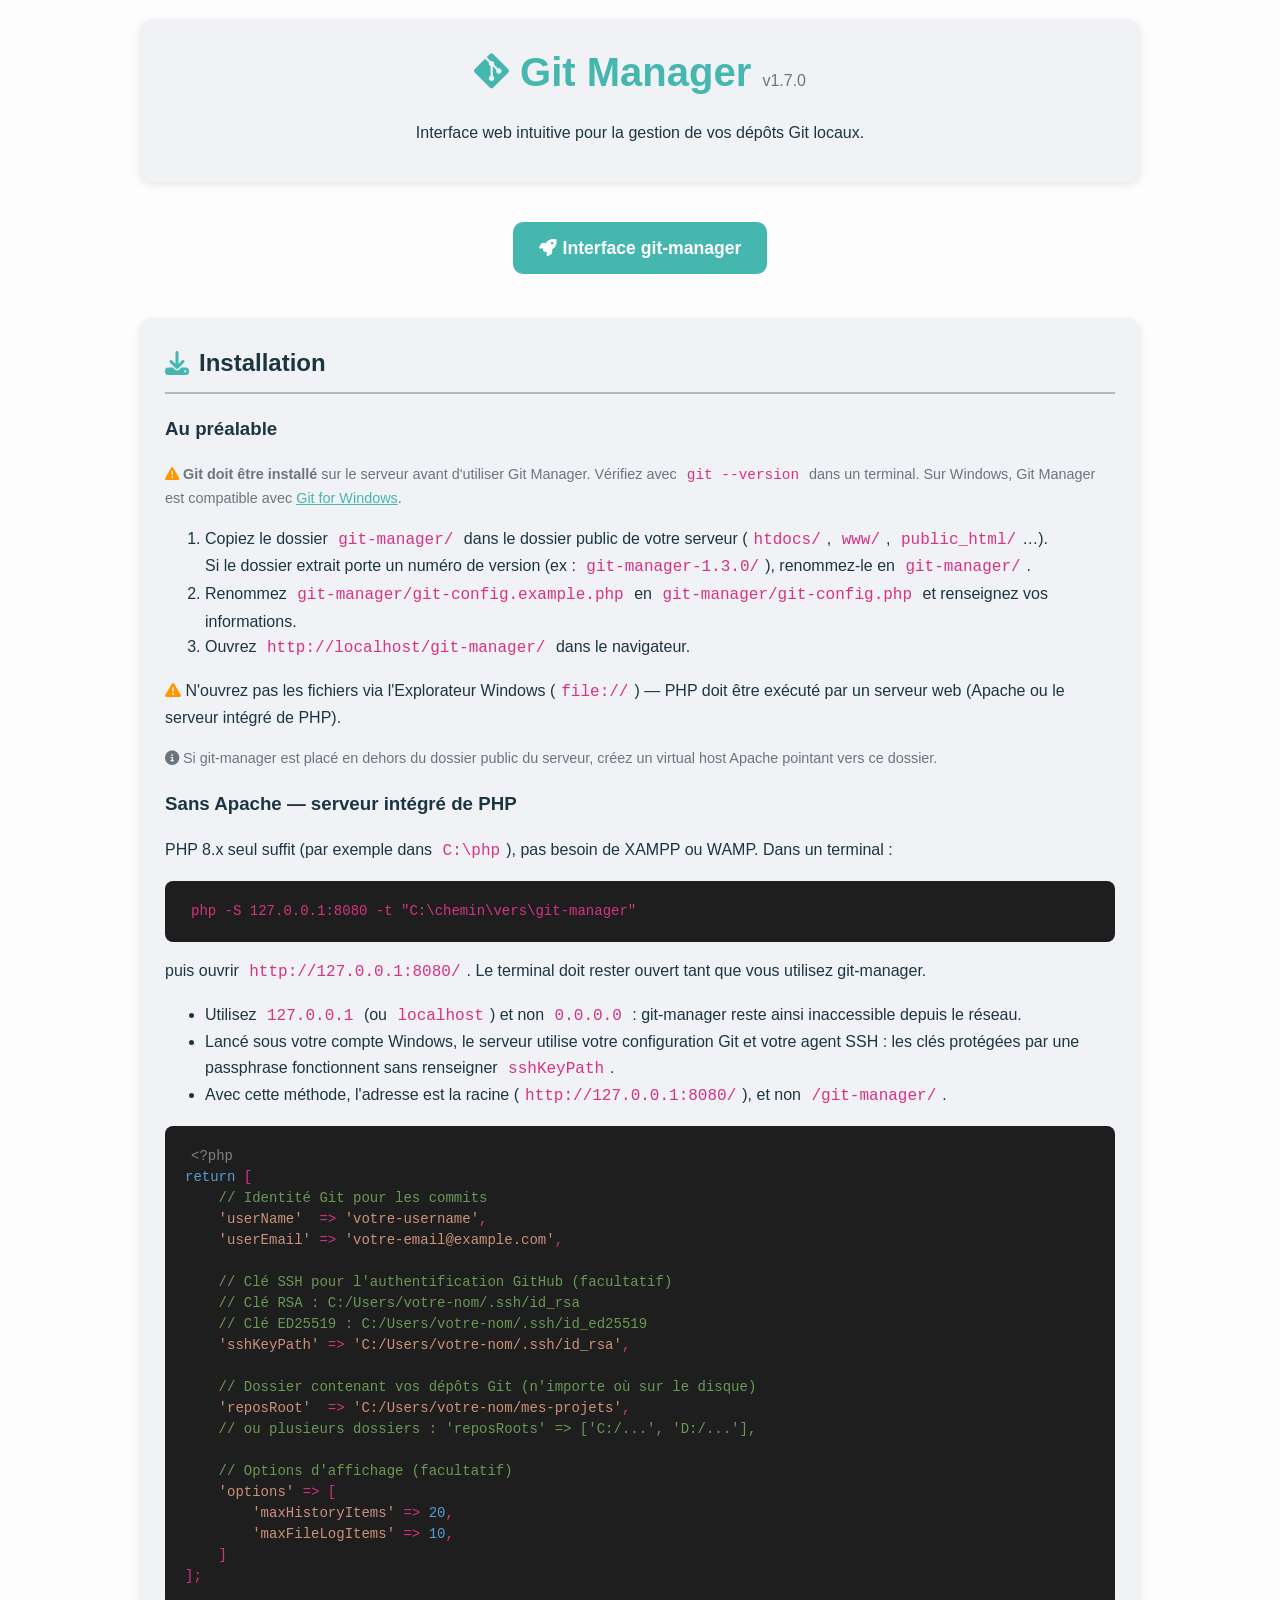
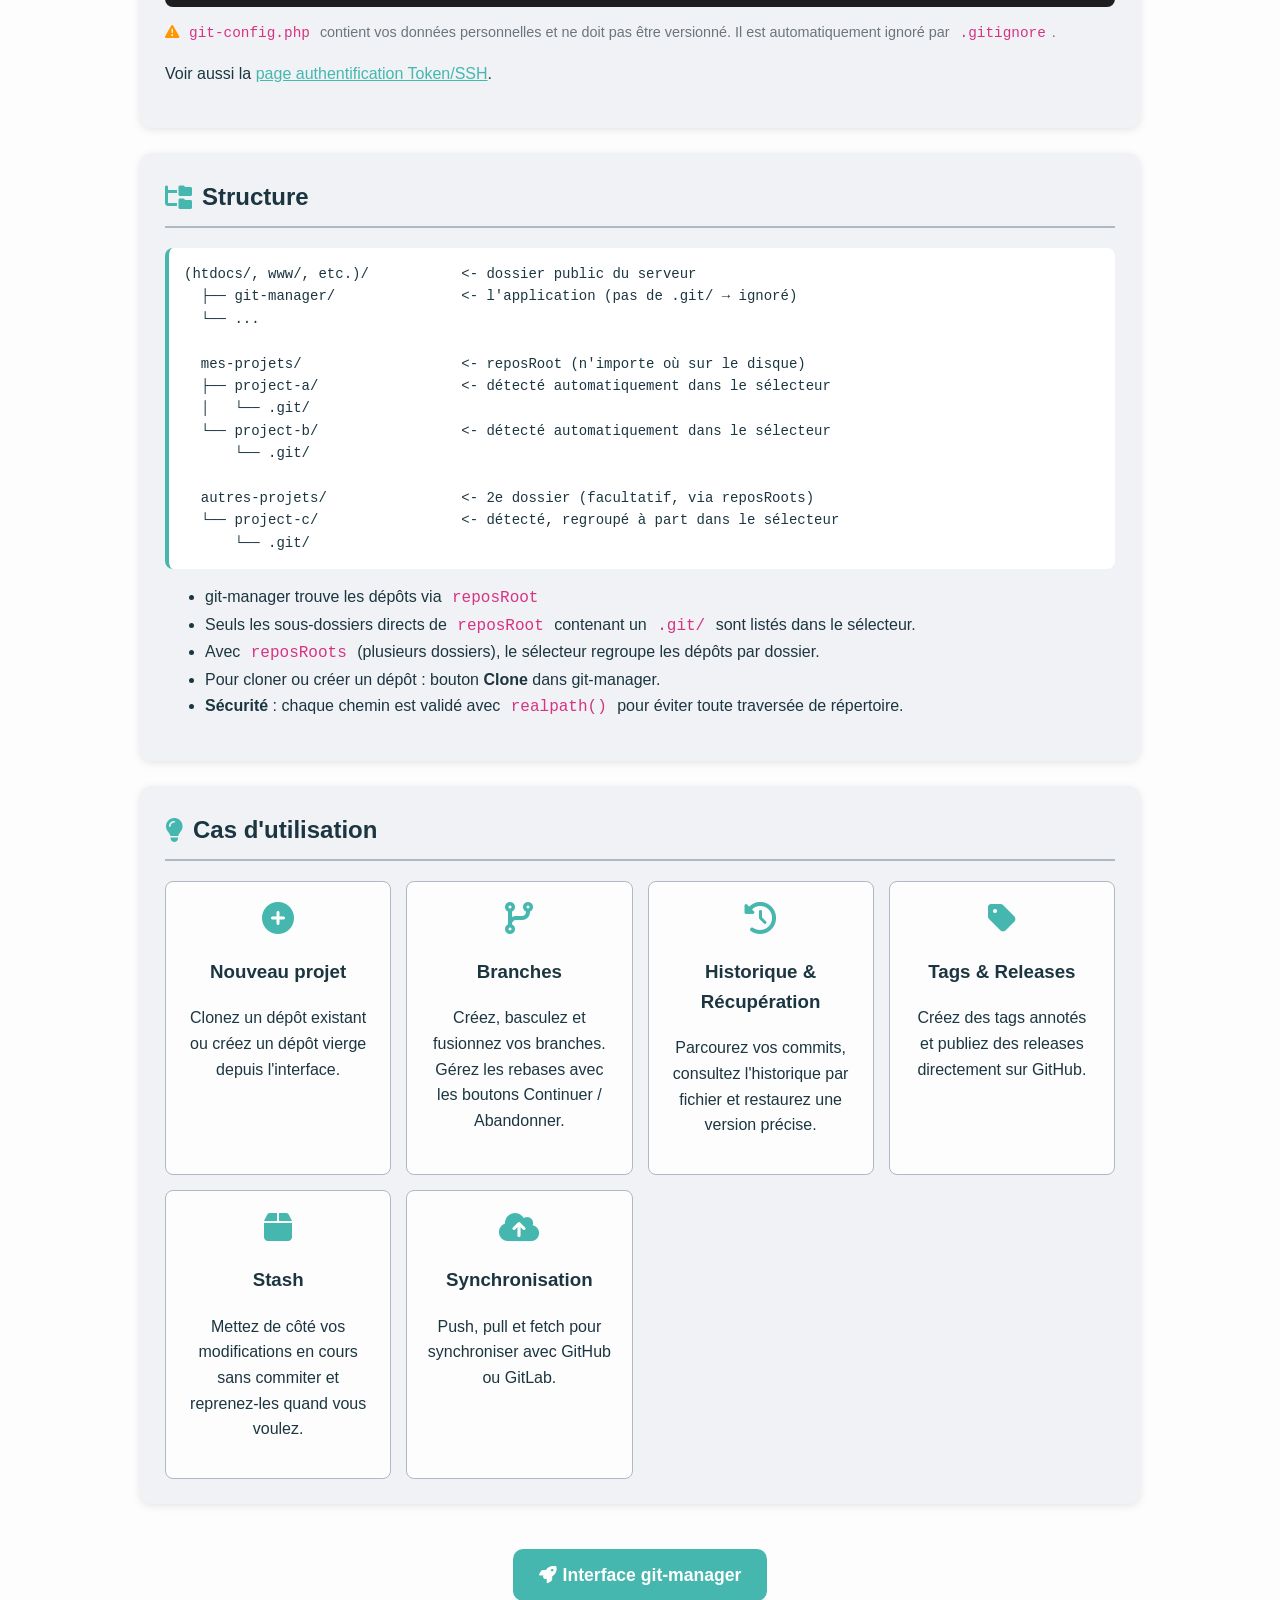
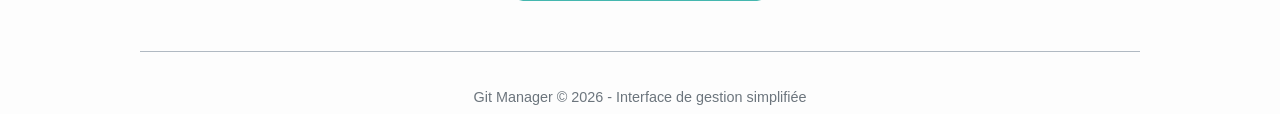
==== commit 90e30779: "feat(fork): mise à jour depuis le dépôt original, réinitialisation sécurisée, refonte visuelle, v1.7" ====
--- a/git-manager/index.html
+++ b/git-manager/index.html
@@ -14,7 +14,7 @@
 <body>
   <div class="git-container">
     <header class="git-header">
-      <h1><i class="fab fa-git-alt"></i> Git Manager <span class="version-badge">v1.6.1</span></h1>
+      <h1><i class="fab fa-git-alt"></i> Git Manager <span class="version-badge">v1.7.0</span></h1>
       <p>Interface web intuitive pour la gestion de vos dépôts Git locaux.</p>
     </header>
 
@@ -37,8 +37,18 @@
           <li>Ouvrez <code>http://localhost/git-manager/</code> dans le navigateur.</li>
         </ol>
 
-        <p><i class="fas fa-exclamation-triangle text-warning"></i> N'ouvrez pas les fichiers via l'Explorateur Windows (<code>file://</code>) — PHP doit être exécuté par Apache.</p>
+        <p><i class="fas fa-exclamation-triangle text-warning"></i> N'ouvrez pas les fichiers via l'Explorateur Windows (<code>file://</code>) — PHP doit être exécuté par un serveur web (Apache ou le serveur intégré de PHP).</p>
         <p class="text-note"><i class="fas fa-info-circle"></i> Si git-manager est placé en dehors du dossier public du serveur, créez un virtual host Apache pointant vers ce dossier.</p>
+
+        <h3>Sans Apache — serveur intégré de PHP</h3>
+        <p>PHP 8.x seul suffit (par exemple dans <code>C:\php</code>), pas besoin de XAMPP ou WAMP. Dans un terminal :</p>
+        <pre><code>php -S 127.0.0.1:8080 -t "C:\chemin\vers\git-manager"</code></pre>
+        <p>puis ouvrir <code>http://127.0.0.1:8080/</code>. Le terminal doit rester ouvert tant que vous utilisez git-manager.</p>
+        <ul>
+          <li>Utilisez <code>127.0.0.1</code> (ou <code>localhost</code>) et non <code>0.0.0.0</code> : git-manager reste ainsi inaccessible depuis le réseau.</li>
+          <li>Lancé sous votre compte Windows, le serveur utilise votre configuration Git et votre agent SSH : les clés protégées par une passphrase fonctionnent sans renseigner <code>sshKeyPath</code>.</li>
+          <li>Avec cette méthode, l'adresse est la racine (<code>http://127.0.0.1:8080/</code>), et non <code>/git-manager/</code>.</li>
+        </ul>
 
         <pre><code><span class="code-tag">&lt;?php</span>
 <span class="code-keyword">return</span> [
--- a/git-manager/css/common.css
+++ b/git-manager/css/common.css
@@ -78,7 +78,7 @@
   animation: toast-in 0.25s ease;
   cursor: pointer;
   pointer-events: all;
-  word-break: break-word;
+  overflow-wrap: anywhere;
 }
 
 .alert.toast-out { animation: toast-out 0.25s ease forwards; }
@@ -126,6 +126,7 @@
 
 /* Variables CSS communes à toutes les pages - Thème clair */
 :root {
+  --bg-page: #dde3ea;        /* fond de la page principale, distinct des cartes */
   --bg-color: #fdfdfd;
   --bg-primary: #f0f2f5;
   --bg-secondary: #becddd;
@@ -142,6 +143,7 @@
 
 /* Thème sombre */
 .dark-mode {
+  --bg-page: #0f172a;
   --bg-color: #1e293b;
   --bg-primary: #1e293b;
   --bg-secondary: #293d58;
--- a/git-manager/css/index.css
+++ b/git-manager/css/index.css
@@ -118,9 +118,9 @@
 .btn {
   display: inline-flex;
   align-items: center;
-  gap: 8px;
-  padding: 15px 30px;
-  border-radius: 8px;
+  gap: 6px;
+  padding: 12px 26px;
+  border-radius: 10px;
   text-decoration: none;
   font-weight: 600;
   transition: background-color 0.3s, transform 0.3s, box-shadow 0.3s;
@@ -128,7 +128,7 @@
 }
 
 .btn-primary { background: var(--accent-color); color: white; border: none; cursor: pointer; }
-.btn-primary:hover { background: var(--accent-hover); transform: translateY(-2px); box-shadow: 0 4px 12px rgba(69, 183, 175, 0.3); }
+.btn-primary:hover { background: var(--accent-hover); transform: translateY(-1px); box-shadow: 0 4px 12px rgba(69, 183, 175, 0.3); }
 
 .tree-view {
   font-family: 'Consolas', monospace;
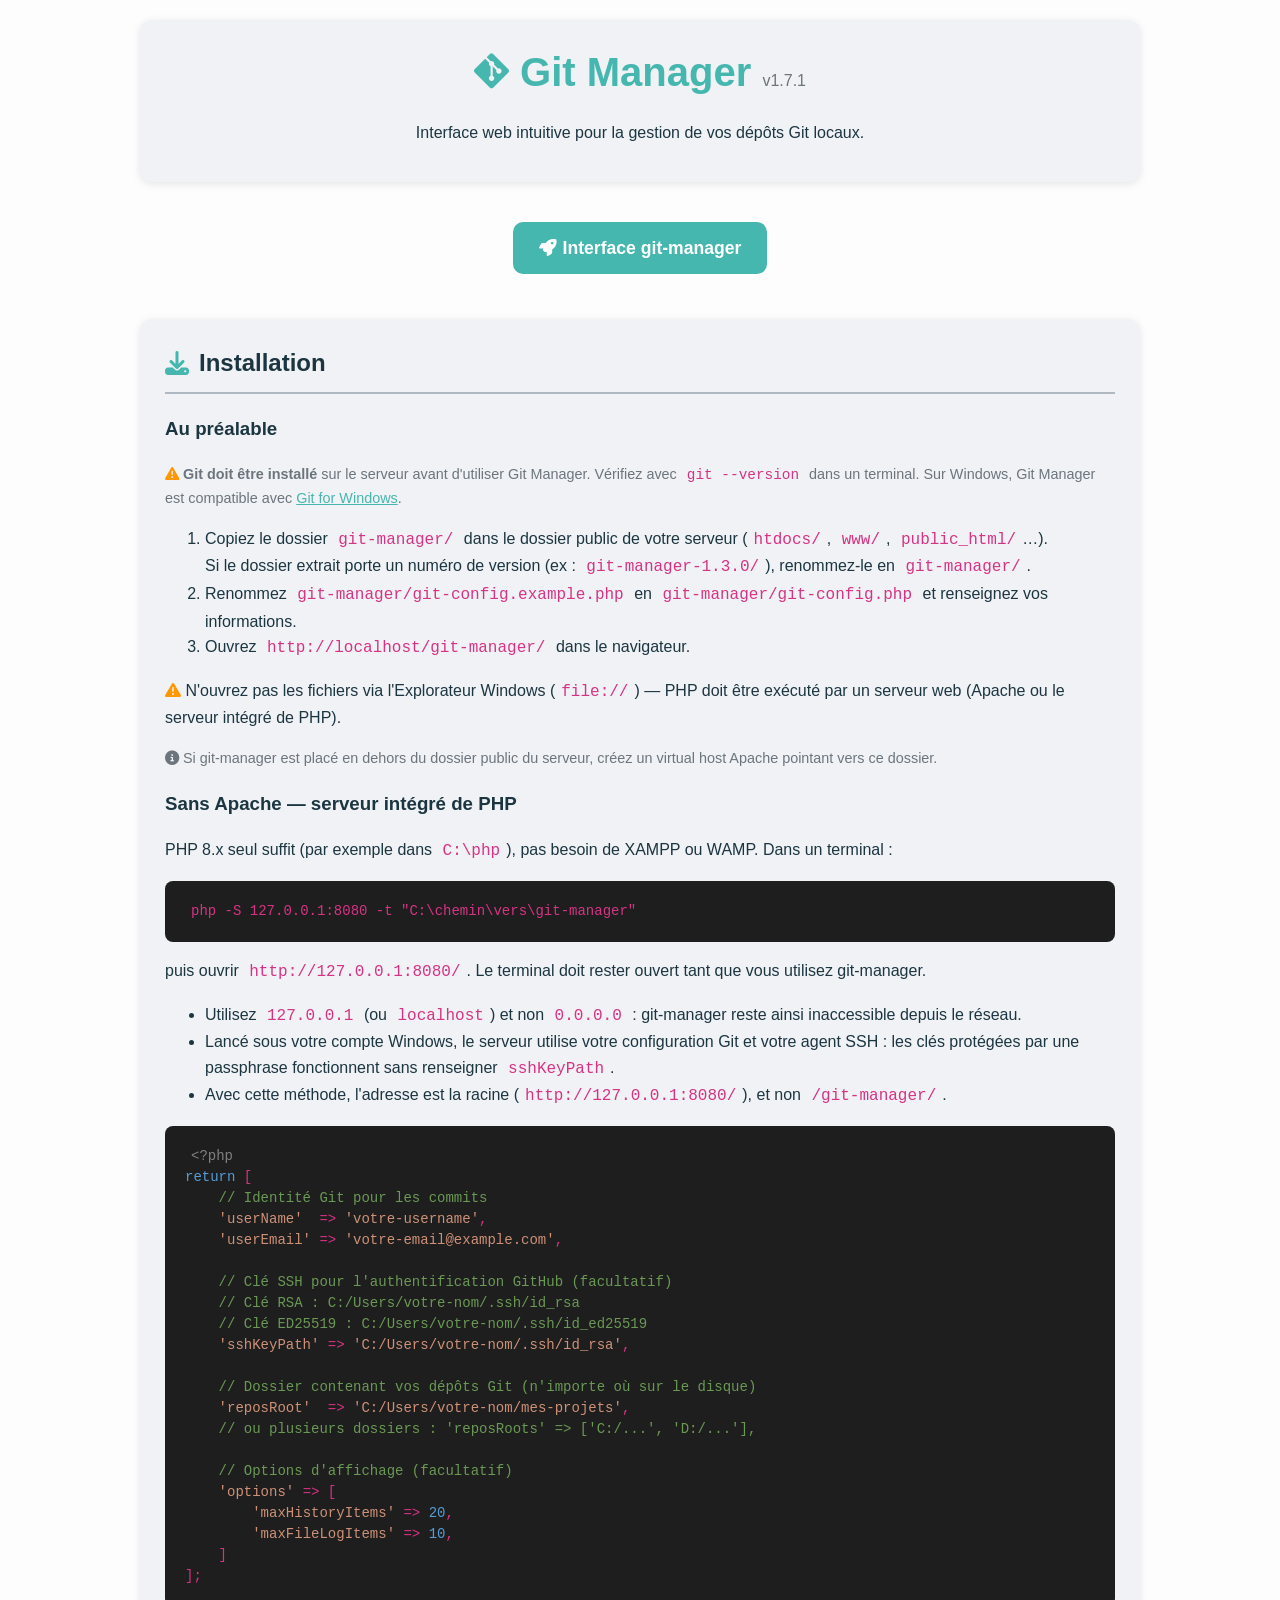
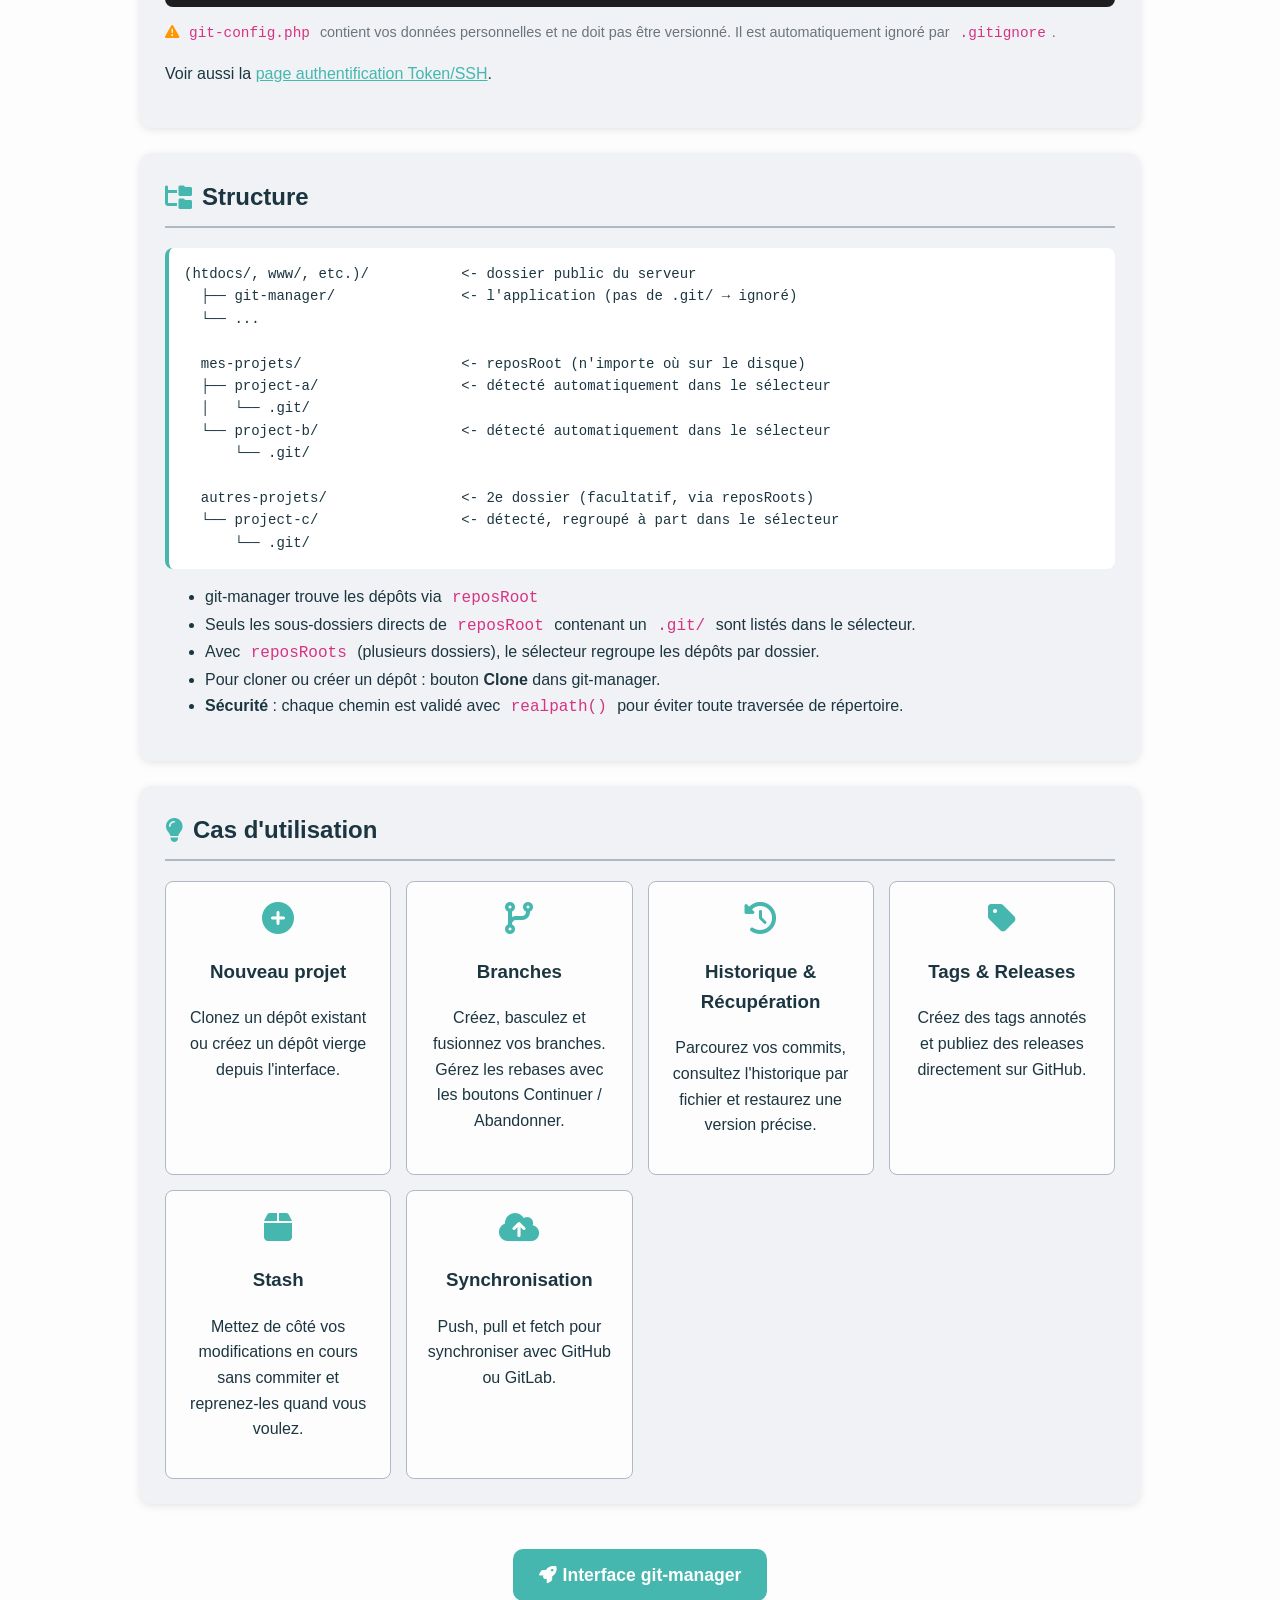
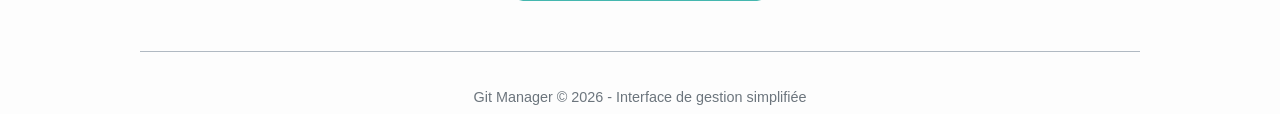
==== commit a1394edb: "chore(version): v1.7.1 - README.md et index.html : numéro de version v1.7.1  Co-Authored-By: Claude " ====
--- a/git-manager/index.html
+++ b/git-manager/index.html
@@ -14,7 +14,7 @@
 <body>
   <div class="git-container">
     <header class="git-header">
-      <h1><i class="fab fa-git-alt"></i> Git Manager <span class="version-badge">v1.7.0</span></h1>
+      <h1><i class="fab fa-git-alt"></i> Git Manager <span class="version-badge">v1.7.1</span></h1>
       <p>Interface web intuitive pour la gestion de vos dépôts Git locaux.</p>
     </header>
 
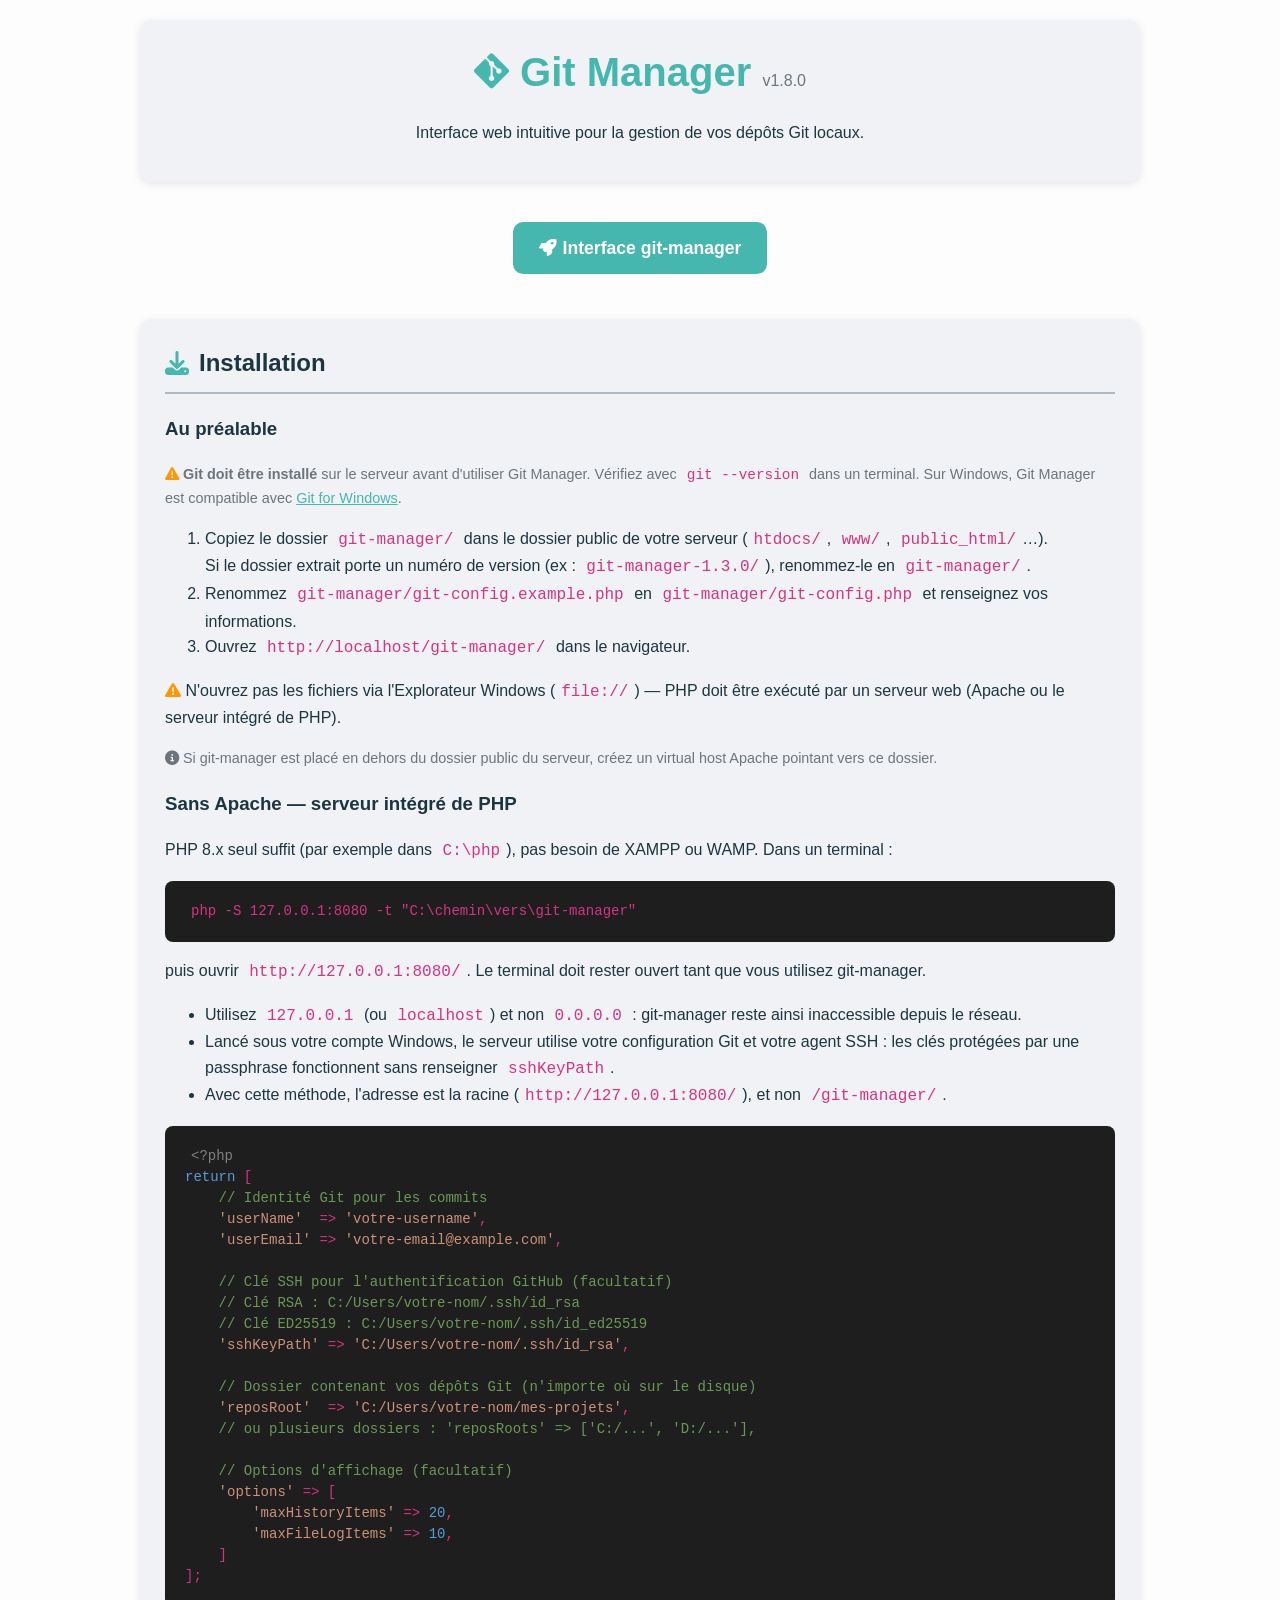
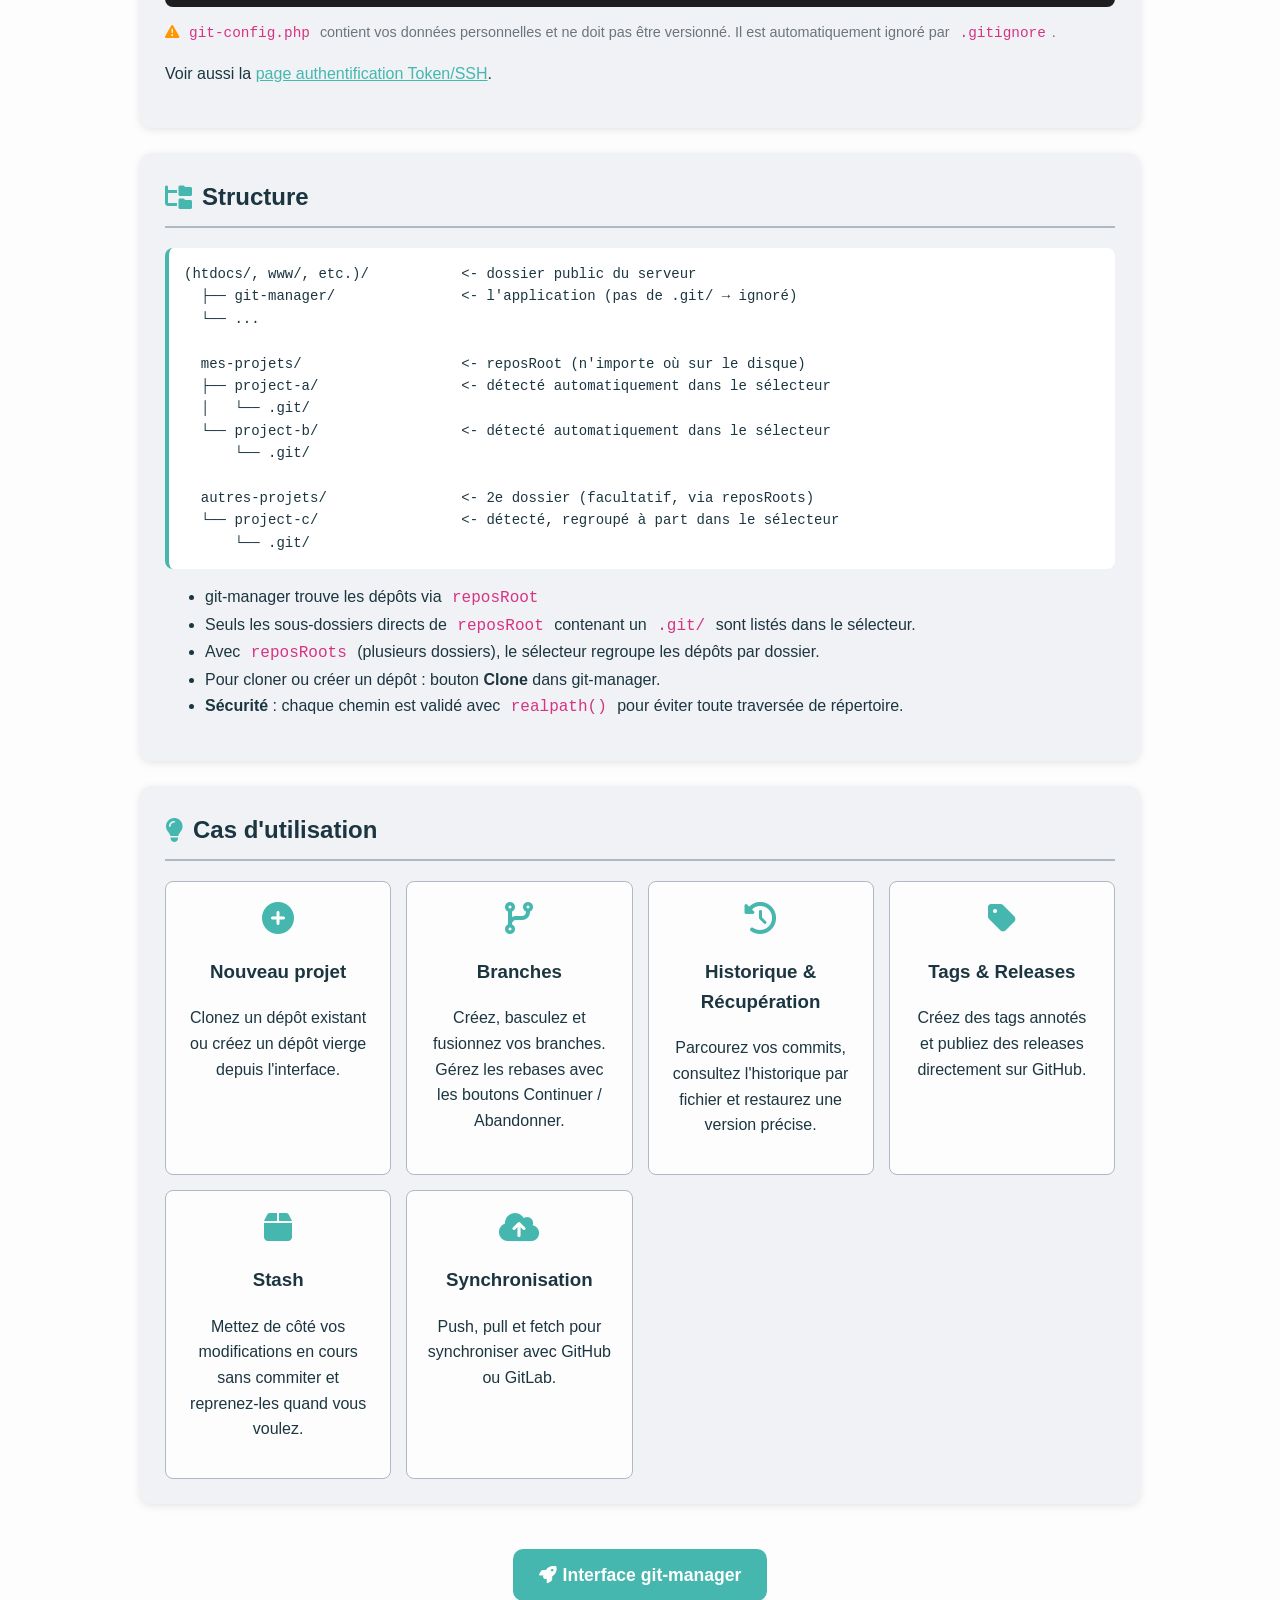
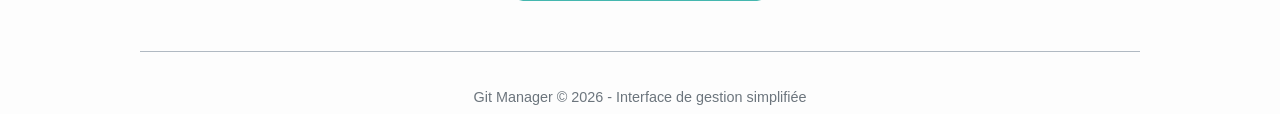
==== commit de43897c: "chore(version): v1.8.0" ====
--- a/git-manager/index.html
+++ b/git-manager/index.html
@@ -14,7 +14,7 @@
 <body>
   <div class="git-container">
     <header class="git-header">
-      <h1><i class="fab fa-git-alt"></i> Git Manager <span class="version-badge">v1.7.1</span></h1>
+      <h1><i class="fab fa-git-alt"></i> Git Manager <span class="version-badge">v1.8.0</span></h1>
       <p>Interface web intuitive pour la gestion de vos dépôts Git locaux.</p>
     </header>
 
